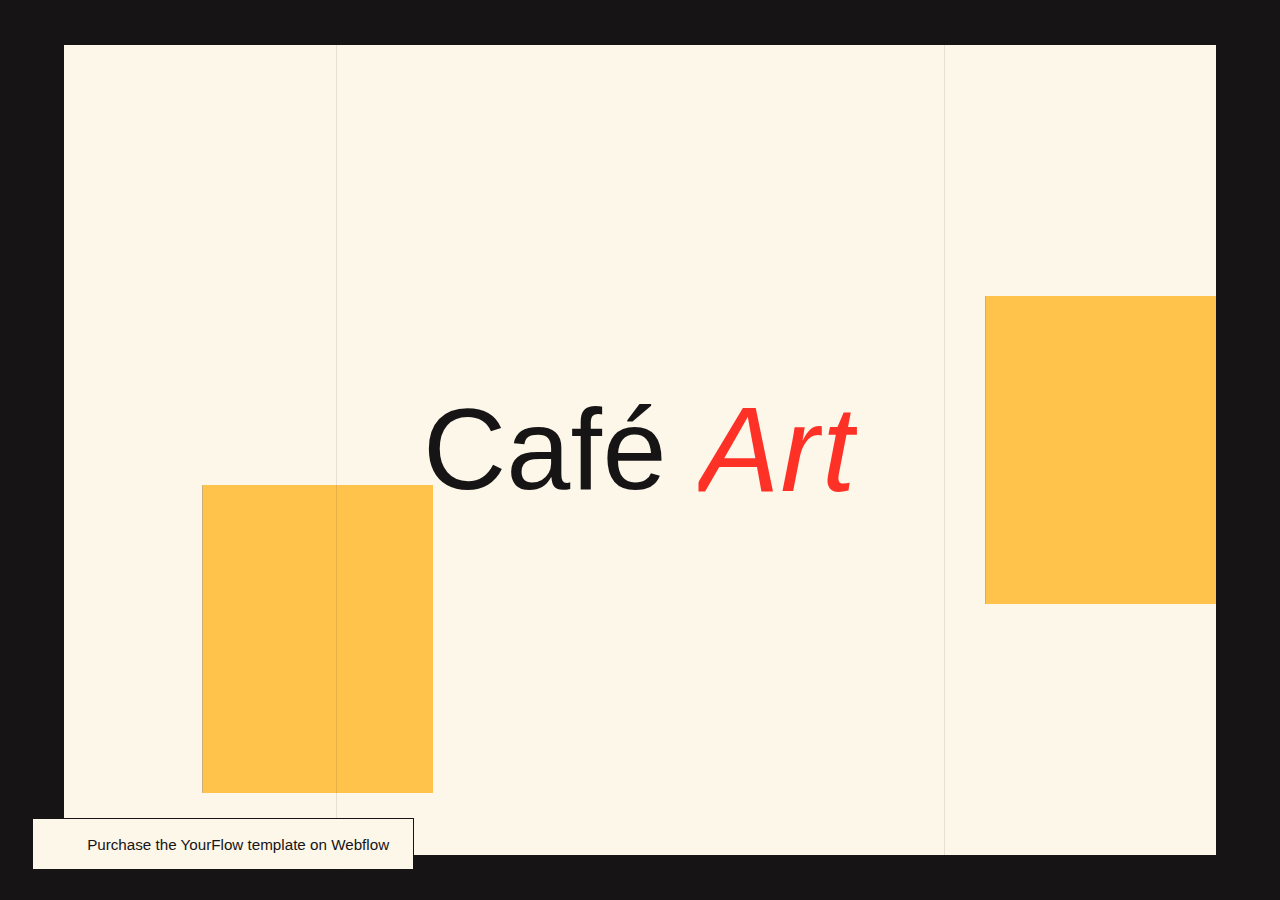
==== index.html @ d7011f5f "updated css" ====
<!DOCTYPE html>
<!-- This site was created in Webflow. https://www.webflow.com -->
<!-- Last Published: Thu Feb 08 2024 07:13:33 GMT+0000 (Coordinated Universal Time) -->
<html data-wf-domain="yourflow.webflow.io" data-wf-page="65b59d2da00c9486dd2bf3d1" data-wf-site="65b59d2da00c9486dd2bf3d2" lang="en">

<head>
    <meta charset="utf-8" />
    <title>YourFlow - Webflow HTML website template</title>
    <meta content="YourFlow - Webflow HTML website template" property="og:title" />
    <meta content="YourFlow - Webflow HTML website template" property="twitter:title" />
    <meta content="width=device-width, initial-scale=1" name="viewport" />
    <meta content="Webflow" name="generator" />
    <link href="assets\yourflow.webflow.38b6a238a.css" rel="stylesheet" type="text/css" />
    <link href="https://fonts.googleapis.com" rel="preconnect" />
    <link href="https://fonts.gstatic.com" rel="preconnect" crossorigin="anonymous" />
    <script src="https://ajax.googleapis.com/ajax/libs/webfont/1.6.26/webfont.js" type="text/javascript"></script>
    <script type="text/javascript">
        WebFont.load({
            google: {
                families: ["Italiana:regular", "Source Sans 3:300,regular", "Source Serif 4:300,300italic"]
            }
        });
    </script>
    <script type="text/javascript">
        ! function(o, c) {
            var n = c.documentElement,
                t = " w-mod-";
            n.className += t + "js", ("ontouchstart" in o || o.DocumentTouch && c instanceof DocumentTouch) && (n.className += t + "touch")
        }(window, document);
    </script>
    <link href="https://assets-global.website-files.com/65b59d2da00c9486dd2bf3d2/65c47f136b04c5124705cf4f_yourflow-favicon.png" rel="shortcut icon" type="image/x-icon" />
    <link href="https://assets-global.website-files.com/65b59d2da00c9486dd2bf3d2/65c47f16e56d80f87aaeb717_yourflow-webclip.png" rel="apple-touch-icon" />
</head>

<body>
    <div class="landing-load-reveal">
        <div class="load-reveal-block">
            <div class="intro-text-left">Café</div>
        </div>
        <div class="load-reveal-block right">
            <div class="intro-text-right"><em>Art</em></div>
        </div>
        <div class="intro-separator"></div>
    </div>
    <div class="load-transition">
        <div class="load-wipe"></div>
    </div>
    <header style="-webkit-transform:translate3d(0, -100%, 0) scale3d(1, 1, 1) rotateX(0) rotateY(0) rotateZ(0) skew(0, 0);-moz-transform:translate3d(0, -100%, 0) scale3d(1, 1, 1) rotateX(0) rotateY(0) rotateZ(0) skew(0, 0);-ms-transform:translate3d(0, -100%, 0) scale3d(1, 1, 1) rotateX(0) rotateY(0) rotateZ(0) skew(0, 0);transform:translate3d(0, -100%, 0) scale3d(1, 1, 1) rotateX(0) rotateY(0) rotateZ(0) skew(0, 0)"
        class="header">
        <div data-animation="default" data-collapse="medium" data-duration="0" data-easing="ease" data-easing2="ease" data-no-scroll="1" role="banner" class="navbar w-nav"><a href="/work-with-us" class="brand w-nav-brand"><img src="Untitled-design.svg" loading="lazy" alt=""/></a>
            <nav role="navigation" class="nav-menu w-nav-menu">
                <div class="menu-contents">
                    <a href="/our-work" class="link-wrap nav w-inline-block">
                        <div>our work</div>
                    </a>
                    <div class="nav-link-divider"></div>
                    <div data-hover="true" data-delay="0" class="dropdown-wrap w-dropdown">
                        <div class="dropdown-toggle nav w-dropdown-toggle">
                            <a href="/work-with-us" class="link-wrap nav w-inline-block">
                                <div>work with us</div><img src="https://assets-global.website-files.com/65b59d2da00c9486dd2bf3d2/65b59ff9a0e2af577b44267e_plus.svg" loading="lazy" alt="" class="link-icon-dropdown" /></a>
                        </div>
                        <nav class="dropdown-list w-dropdown-list"><a href="/our-process" class="dropdown-link w-dropdown-link">our process</a><a href="/packages" class="dropdown-link w-dropdown-link">packages</a></nav>
                    </div>
                    <div class="nav-link-divider"></div>
                    <div data-hover="true" data-delay="0" class="dropdown-wrap w-dropdown">
                        <div class="dropdown-toggle nav w-dropdown-toggle">
                            <a href="/about" class="link-wrap nav w-inline-block">
                                <div>about us</div><img src="https://assets-global.website-files.com/65b59d2da00c9486dd2bf3d2/65b59ff9a0e2af577b44267e_plus.svg" loading="lazy" alt="" class="link-icon-dropdown" /></a>
                        </div>
                        <nav class="dropdown-list w-dropdown-list"><a href="/meet-the-team" class="dropdown-link w-dropdown-link">meet the team</a><a href="/faqs" class="dropdown-link w-dropdown-link">faqs</a></nav>
                    </div>
                    <div class="nav-link-divider desktop-hide"></div>
                    <a href="#" class="link-wrap nav desktop-hide w-inline-block">
                        <div><em class="highlight-text">connect</em> with us</div>
                    </a>
                </div>
            </nav>
            <div class="spacer auto"></div>
            <div data-w-id="fb94e889-ab85-06c4-616c-6dcfeb826909" class="menu-button w-nav-button">
                <div class="w-icon-nav-menu"></div>
            </div>
            <div class="nav-button-wrap">
                <a href="/connect" class="button w-inline-block">
                    <div class="button-inner">
                        <div class="arrow-link-wrap"><img src="https://assets-global.website-files.com/65b59d2da00c9486dd2bf3d2/65b59ff9a0e2af577b44267e_plus.svg" loading="lazy" alt="" class="arrow-link-icon" /></div>
                        <div class="button-overlay"></div>
                        <div class="button-text">Let&#x27;s connect</div>
                    </div>
                </a>
            </div>
        </div>
    </header>
    <div style="-webkit-transform:translate3d(0, 0, 0) scale3d(0.9, 0.9, 1) rotateX(0) rotateY(0) rotateZ(0) skew(0, 0);-moz-transform:translate3d(0, 0, 0) scale3d(0.9, 0.9, 1) rotateX(0) rotateY(0) rotateZ(0) skew(0, 0);-ms-transform:translate3d(0, 0, 0) scale3d(0.9, 0.9, 1) rotateX(0) rotateY(0) rotateZ(0) skew(0, 0);transform:translate3d(0, 0, 0) scale3d(0.9, 0.9, 1) rotateX(0) rotateY(0) rotateZ(0) skew(0, 0)"
        class="content-wrapper">
        <div class="page-container overflow">
            <section data-w-id="d8459489-2092-9752-019c-fe53eee712e1" class="track">
                <div class="camera">
                    <div class="frame">
                        <div class="hero-content">
                            <div class="w-layout-blockcontainer container w-container">
                                <div class="heading-extra-large">
                                    <div class="ls-wrap-landing-hero center">
                                        <div class="ls-word">
                                            <div class="ls-hide">
                                                <div class="letter-slide">C</div>
                                            </div>
                                            <div class="ls-hide">
                                                <div class="letter-slide">a</div>
                                            </div>
                                            <div class="ls-hide">
                                                <div class="letter-slide">f</div>
                                            </div>
                                            <div class="ls-hide">
                                                <div class="letter-slide">é</div>
                                            </div>
                                        </div>
                                        <!-- <div class="ls-word">
                                            <div class="ls-hide">
                                                <div class="letter-slide">i</div>
                                            </div>
                                            <div class="ls-hide">
                                                <div class="letter-slide">s</div>
                                            </div>
                                        </div> -->
                                        <!-- <div class="ls-word">
                                            <div class="ls-hide">
                                                <div class="letter-slide">a</div>
                                            </div>
                                            <div class="ls-hide">
                                                <div class="letter-slide">r</div>
                                            </div>
                                            <div class="ls-hide">
                                                <div class="letter-slide">t</div>
                                            </div>
                                            <div class="ls-hide">
                                                <div class="letter-slide">r</div>
                                            </div>
                                        </div> -->
                                        <div class="ls-word highlight-text">
                                            <div class="ls-hide"> 
                                                <div class="letter-slide"><em>A</em></div>
                                            </div>
                                            <div class="ls-hide">
                                                <div class="letter-slide"><em>r</em></div>
                                            </div>
                                            <div class="ls-hide">
                                                <div class="letter-slide"><em>t</em></div>
                                            </div>
                                            
                                        </div>
                                    </div>
                                </div>
                            </div>
                        </div>
                        <div class="st-spacer"></div>
                        <div class="st-card tertiary">
                            <div class="st-content-small"><img src="https://github.com/yuehandaijohn/cafeart.github.io/blob/320e2e86afe2b46fb449291fd1f14719c51584da/Sterkov.webp" loading="lazy" sizes="90vw" srcset="https://github.com/yuehandaijohn/cafeart.github.io/blob/320e2e86afe2b46fb449291fd1f14719c51584da/Sterkov.webp 500w, https://github.com/yuehandaijohn/cafeart.github.io/blob/320e2e86afe2b46fb449291fd1f14719c51584da/Sterkov.webp 800w, https://github.com/yuehandaijohn/cafeart.github.io/blob/320e2e86afe2b46fb449291fd1f14719c51584da/Sterkov.webp 1000w"
                                    alt="" class="st-bg-image" /></div>
                            <div data-w-id="0fd0bd07-f9a1-ea64-4299-7535c0e7e550" class="mask-reveal"></div>
                        </div>
                        <div class="st-spacer"></div>
                        <div class="st-spacer"></div>
                        <div class="st-spacer"></div>
                        <div class="st-card primary">
                            <div data-w-id="b0adea79-93b8-4304-0d93-84a87039e994" class="mask-reveal"></div>
                            <div class="st-content"></div>
                        </div>
                    </div>
                </div>
            </section>
            <section class="section">
                <div class="w-layout-blockcontainer container-no-slide w-container">
                    <div class="flex align-end justify-center">
                        <div class="heading-extra-large">
                            <div class="ls-wrap">
                                <div class="ls-word">
                                    <div class="ls-hide">
                                        <div class="letter-slide">y</div>
                                    </div>
                                    <div class="ls-hide">
                                        <div class="letter-slide">o</div>
                                    </div>
                                    <div class="ls-hide">
                                        <div class="letter-slide">u</div>
                                    </div>
                                </div>
                                <div class="ls-word">
                                    <div class="ls-hide">
                                        <div class="letter-slide">c</div>
                                    </div>
                                    <div class="ls-hide">
                                        <div class="letter-slide">a</div>
                                    </div>
                                    <div class="ls-hide">
                                        <div class="letter-slide">n</div>
                                    </div>
                                </div>
                            </div>
                        </div>
                        <div class="spacer _24"></div>
                        <div class="text-box _300 left">
                            <div class="link-wrap">
                                <p>Nunc ut sem vitae risus tristique posuere nibh et justo cursus. </p>
                            </div>
                            <div class="spacer _8"></div>
                        </div>
                    </div>
                    <div class="spacer _48"></div>
                    <div class="flex justify-center">
                        <div class="mask-wrap"><img src="https://github.com/yuehandaijohn/cafeart.github.io/blob/320e2e86afe2b46fb449291fd1f14719c51584da/SterkhovKonstantin_ShadesOfBlue_54x61_2015.webp" loading="lazy" sizes="100vw" srcset="https://github.com/yuehandaijohn/cafeart.github.io/blob/320e2e86afe2b46fb449291fd1f14719c51584da/SterkhovKonstantin_ShadesOfBlue_54x61_2015.webp 500w, https://github.com/yuehandaijohn/cafeart.github.io/blob/320e2e86afe2b46fb449291fd1f14719c51584da/SterkhovKonstantin_ShadesOfBlue_54x61_2015.webp 800w, https://github.com/yuehandaijohn/cafeart.github.io/blob/320e2e86afe2b46fb449291fd1f14719c51584da/SterkhovKonstantin_ShadesOfBlue_54x61_2015.webp 1080w, https://github.com/yuehandaijohn/cafeart.github.io/blob/320e2e86afe2b46fb449291fd1f14719c51584da/SterkhovKonstantin_ShadesOfBlue_54x61_2015.webp 1600w, https://github.com/yuehandaijohn/cafeart.github.io/blob/320e2e86afe2b46fb449291fd1f14719c51584da/SterkhovKonstantin_ShadesOfBlue_54x61_2015.webp 2000w, https://github.com/yuehandaijohn/cafeart.github.io/blob/320e2e86afe2b46fb449291fd1f14719c51584da/SterkhovKonstantin_ShadesOfBlue_54x61_2015.webp 2560w"
                                alt="" class="inline-image" />
                            <div class="mask-reveal"></div>
                        </div>
                        <div class="spacer _24"></div>
                        <div class="heading-extra-large">
                            <div class="ls-wrap">
                                <div class="ls-word highlight-text">
                                    <div class="ls-hide">
                                        <div class="letter-slide"><em>s</em></div>
                                    </div>
                                    <div class="ls-hide">
                                        <div class="letter-slide"><em>t</em></div>
                                    </div>
                                    <div class="ls-hide">
                                        <div class="letter-slide"><em>a</em></div>
                                    </div>
                                    <div class="ls-hide">
                                        <div class="letter-slide"><em>n</em></div>
                                    </div>
                                    <div class="ls-hide">
                                        <div class="letter-slide"><em>d</em></div>
                                    </div>
                                </div>
                                <div class="ls-word highlight-text">
                                    <div class="ls-hide">
                                        <div class="letter-slide"><em>o</em></div>
                                    </div>
                                    <div class="ls-hide">
                                        <div class="letter-slide"><em>u</em></div>
                                    </div>
                                    <div class="ls-hide">
                                        <div class="letter-slide"><em>t</em></div>
                                    </div>
                                </div>
                            </div>
                        </div>
                    </div>
                </div>
            </section>
            <section class="section">
                <div class="w-layout-blockcontainer container-no-slide w-container">
                    <div class="slide-up-trigger">
                        <div class="_12-columns align-top">
                            <div class="column _4-column">
                                <a href="/our-process" class="card w-inline-block">
                                    <div class="icon-wrap"><img src="https://assets-global.website-files.com/65b59d2da00c9486dd2bf3d2/65b59d2da00c9486dd2bf403_mountains.svg" loading="lazy" alt="" class="icon" /></div>
                                    <div class="spacer _32"></div>
                                    <h3 class="no-margin">Learn about our process</h3>
                                    <div class="spacer _32"></div>
                                    <div class="card-image-reveal"><img src="https://assets-global.website-files.com/65b59d2da00c9486dd2bf3d2/65bed16162ed5413a3b7e754_paulina-milde-jachowska-v59nek15a4o-unsplash-65bed144388ae.webp" loading="lazy" sizes="(max-width: 479px) 84vw, (max-width: 767px) 86vw, (max-width: 991px) 39vw, (max-width: 1439px) 24vw, 32vw"
                                            srcset="https://assets-global.website-files.com/65b59d2da00c9486dd2bf3d2/65bed16162ed5413a3b7e754_paulina-milde-jachowska-v59nek15a4o-unsplash-65bed144388ae-p-500.webp 500w, https://assets-global.website-files.com/65b59d2da00c9486dd2bf3d2/65bed16162ed5413a3b7e754_paulina-milde-jachowska-v59nek15a4o-unsplash-65bed144388ae.webp 800w"
                                            alt="" /></div>
                                </a>
                            </div>
                            <div class="column _4-column">
                                <a href="/our-work" class="card w-inline-block">
                                    <div class="icon-wrap dark"><img src="https://assets-global.website-files.com/65b59d2da00c9486dd2bf3d2/65b59d2da00c9486dd2bf403_mountains.svg" loading="lazy" alt="" class="icon invert" /></div>
                                    <div class="spacer _16"></div>
                                    <div class="spacer _16"></div>
                                    <h3 class="no-margin">View our best works</h3>
                                    <div class="spacer _32"></div>
                                    <div class="card-image-reveal"><img src="https://assets-global.website-files.com/65b59d2da00c9486dd2bf3d2/65bed161f2e303fd2ce744a4_markus-spiske-t0-jr45kcsi-unsplash-65bed13e27aef.webp" loading="lazy" sizes="(max-width: 479px) 84vw, (max-width: 767px) 86vw, (max-width: 991px) 39vw, (max-width: 1439px) 24vw, 32vw"
                                            srcset="https://assets-global.website-files.com/65b59d2da00c9486dd2bf3d2/65bed161f2e303fd2ce744a4_markus-spiske-t0-jr45kcsi-unsplash-65bed13e27aef-p-500.webp 500w, https://assets-global.website-files.com/65b59d2da00c9486dd2bf3d2/65bed161f2e303fd2ce744a4_markus-spiske-t0-jr45kcsi-unsplash-65bed13e27aef.webp 800w"
                                            alt="" /></div>
                                </a>
                            </div>
                            <div class="column _4-column tab-12">
                                <a href="/meet-the-team" class="card w-inline-block">
                                    <div class="icon-wrap"><img src="https://assets-global.website-files.com/65b59d2da00c9486dd2bf3d2/65b59d2da00c9486dd2bf403_mountains.svg" loading="lazy" alt="" class="icon" /></div>
                                    <div class="spacer _32"></div>
                                    <h3 class="no-margin">Meet our team</h3>
                                    <div class="spacer _32"></div>
                                    <div class="card-image-reveal"><img src="https://assets-global.website-files.com/65b59d2da00c9486dd2bf3d2/65bed16077d3952abaa7e7d7_douglas-bagg-b0xr3qwcmwi-unsplash-65bed11088b1b.webp" loading="lazy" sizes="(max-width: 479px) 84vw, (max-width: 767px) 86vw, (max-width: 991px) 89vw, (max-width: 1439px) 24vw, 32vw"
                                            srcset="https://assets-global.website-files.com/65b59d2da00c9486dd2bf3d2/65bed16077d3952abaa7e7d7_douglas-bagg-b0xr3qwcmwi-unsplash-65bed11088b1b-p-500.webp 500w, https://assets-global.website-files.com/65b59d2da00c9486dd2bf3d2/65bed16077d3952abaa7e7d7_douglas-bagg-b0xr3qwcmwi-unsplash-65bed11088b1b.webp 800w"
                                            alt="" /></div>
                                </a>
                            </div>
                        </div>
                    </div>
                </div>
            </section>
            <section class="section">
                <div class="w-layout-blockcontainer container w-container">
                    <div data-delay="4000" data-animation="slide" class="slider w-slider" data-autoplay="false" data-easing="ease" data-hide-arrows="false" data-disable-swipe="false" data-autoplay-limit="0" data-nav-spacing="3" data-duration="500" data-infinite="true">
                        <div class="w-slider-mask">
                            <div class="w-slide">
                                <div class="_2-grid">
                                    <div class="testimonial-credits"><img src="https://assets-global.website-files.com/65b59d2da00c9486dd2bf3d2/65bee706a7461fca4f89b525_jsb-co-8xvueidzw1q-unsplash-65bee6f3c606d.webp" loading="lazy" alt="" class="user" />
                                        <div class="spacer _16"></div>
                                        <h1>Rebecca Yaris</h1>
                                        <p>Head of Marketing @ <a href="http://beflow.studio" target="_blank">BeFlow Studio</a></p>
                                    </div>
                                    <div class="testimonial-content"><img src="https://assets-global.website-files.com/65b59d2da00c9486dd2bf3d2/65bee54db68dbbea9e8a5a18_quote.svg" loading="lazy" width="38.5" height="39" alt="" class="quote" />
                                        <div id="w-node-_6d1bcd1e-dac1-d2ea-51cb-2abd69838b3c-69838b2a"
                                            class="text-extra-large">Quisque egestas lacus et nibh fermentum, sed convallis lorem iaculis. Proin fringilla lacinia nisl, efficitur feugiat nisi molestie id. Duis tincidunt tempor nunc, at iaculis lacus scelerisque nec. Duis id risus
                                            eget lacus hendrerit pharetra. Integer libero sapien, fringilla et velit ac, tempus scelerisque purus.<br/><br/>Etiam ut egestas ligula, vitae commodo ligula. Vestibulum sed cursus sapien. Vestibulum at auctor
                                            lacus. Donec molestie libero quis laoreet maximus.</div>
                                    </div>
                                </div>
                            </div>
                            <div class="w-slide">
                                <div class="_2-grid">
                                    <div class="testimonial-credits"><img src="https://assets-global.website-files.com/65b59d2da00c9486dd2bf3d2/65bee3e8803e4055400e61c9_jsb-co-3ppiirulkjm-unsplash-65bee3df40eb1.webp" loading="lazy" alt="" class="user" />
                                        <div class="spacer _16"></div>
                                        <h1>Jonathan Keenes</h1>
                                        <p>CEO and Founder @ <a href="http://beflow.studio" target="_blank">BeFlow Studio</a></p>
                                    </div>
                                    <div class="testimonial-content"><img src="https://assets-global.website-files.com/65b59d2da00c9486dd2bf3d2/65bee54db68dbbea9e8a5a18_quote.svg" loading="lazy" width="38.5" height="39" alt="" class="quote" />
                                        <div id="w-node-_6d1bcd1e-dac1-d2ea-51cb-2abd69838b4f-69838b2a"
                                            class="text-extra-large">Sed bibendum ultrices consectetur. Ut ut porta lacus. Curabitur at est maximus, laoreet est eu, scelerisque enim. Curabitur posuere eleifend justo nec eleifend. Integer mauris nibh, vehicula a augue sit amet, posuere
                                            vestibulum sem duis semper dolor.<br/><br/>Nullam efficitur sed leo sagittis fermentum. Quisque magna massa, commodo id odio sit amet, mollis fermentum ligula.</div>
                                    </div>
                                </div>
                            </div>
                            <div class="w-slide">
                                <div class="_2-grid">
                                    <div class="testimonial-credits"><img src="https://assets-global.website-files.com/65b59d2da00c9486dd2bf3d2/65bee70660bcfa83d91a8e9d_jsb-co-fob6eerzehy-unsplash-65bee6edb4a4a.webp" loading="lazy" alt="" class="user" />
                                        <div class="spacer _16"></div>
                                        <h1>Angus Swan</h1>
                                        <p>Lead Developer @ <a href="http://beflow.studio" target="_blank">BeFlow Studio</a></p>
                                    </div>
                                    <div class="testimonial-content"><img src="https://assets-global.website-files.com/65b59d2da00c9486dd2bf3d2/65bee54db68dbbea9e8a5a18_quote.svg" loading="lazy" width="38.5" height="39" alt="" class="quote" />
                                        <div id="w-node-_6d1bcd1e-dac1-d2ea-51cb-2abd69838b62-69838b2a"
                                            class="text-extra-large">Nullam et diam sodales elit faucibus rutrum non vel nibh. Curabitur ipsum mi, maximus efficitur facilisis eget, lacinia nec libero. Praesent et porttitor sapien. Morbi imperdiet nisi at ullamcorper facilisis.<br/><br/>Pellentesque
                                            tincidunt volutpat nunc, nec porttitor sapien. Nulla sollicitudin, nibh non efficitur vehicula, enim ipsum facilisis erat, eu viverra sapien metus ac ligula. Praesent eleifend rhoncus est quis rhoncus.</div>
                                    </div>
                                </div>
                            </div>
                        </div>
                        <div class="arrow top w-slider-arrow-left">
                            <div class="arrow-icon w-icon-slider-left"></div>
                            <div class="arrow-mask"></div>
                        </div>
                        <div data-w-id="6d1bcd1e-dac1-d2ea-51cb-2abd69838b69" class="arrow right top w-slider-arrow-right">
                            <div class="arrow-icon w-icon-slider-right"></div>
                            <div class="arrow-mask"></div>
                        </div>
                        <div class="hidden w-slider-nav w-round w-num"></div>
                    </div>
                </div>
            </section>
            <section class="section no-overflow">
                <div class="w-layout-blockcontainer container w-container">
                    <div class="projects-slider-wrap">
                        <div data-delay="4000" data-animation="slide" class="slider projects w-slider" data-autoplay="false" data-easing="ease" data-hide-arrows="false" data-disable-swipe="false" data-autoplay-limit="0" data-nav-spacing="3" data-duration="500"
                            data-infinite="true">
                            <div class="mask w-slider-mask">
                                <div class="slide w-slide">
                                    <div class="w-dyn-list">
                                        <div role="list" class="collection-slider w-dyn-items">
                                            <div role="listitem" class="collection-item-slide w-dyn-item"><a href="/project/ecotech" class="collection-item w-inline-block"><img alt="" loading="lazy" src="https://assets-global.website-files.com/65b59d2da00c9486dd2bf3fb/65bf494f2510b0314304574e_letizia-agosta-flv47dwcyri-unsplash-65bf47f8cea9a.webp" sizes="(max-width: 479px) 82vw, (max-width: 767px) 83vw, (max-width: 991px) 40vw, (max-width: 1439px) 42vw, 49vw" srcset="https://assets-global.website-files.com/65b59d2da00c9486dd2bf3fb/65bf494f2510b0314304574e_letizia-agosta-flv47dwcyri-unsplash-65bf47f8cea9a-p-500.webp 500w, https://assets-global.website-files.com/65b59d2da00c9486dd2bf3fb/65bf494f2510b0314304574e_letizia-agosta-flv47dwcyri-unsplash-65bf47f8cea9a-p-800.webp 800w, https://assets-global.website-files.com/65b59d2da00c9486dd2bf3fb/65bf494f2510b0314304574e_letizia-agosta-flv47dwcyri-unsplash-65bf47f8cea9a-p-1080.webp 1080w, https://assets-global.website-files.com/65b59d2da00c9486dd2bf3fb/65bf494f2510b0314304574e_letizia-agosta-flv47dwcyri-unsplash-65bf47f8cea9a.webp 1200w"/><div class="spacer _24"></div><h3>EcoTech</h3><div class="card-footer"><div class="card-footer-contents"><p class="no-margin">Rebranding and Website Revamp</p><div class="text-wrap-overlay"></div></div><div class="card-read-more"><div class="letter m"><div><em>m</em></div></div><div class="letter o"><div><em>o</em></div></div><div class="letter r"><div><em>r</em></div></div><div class="letter e"><div><em>e</em></div></div></div></div></a></div>
                                            <div
                                                role="listitem" class="collection-item-slide w-dyn-item"><a href="/project/globo-foods" class="collection-item w-inline-block"><img alt="" loading="lazy" src="https://assets-global.website-files.com/65b59d2da00c9486dd2bf3fb/65bf49726638b0f7ccbf5f61_ivana-cajina-0v5ouhy-poi-unsplash-65bf47edf1aff.webp" sizes="(max-width: 479px) 82vw, (max-width: 767px) 83vw, (max-width: 991px) 40vw, (max-width: 1439px) 42vw, 49vw" srcset="https://assets-global.website-files.com/65b59d2da00c9486dd2bf3fb/65bf49726638b0f7ccbf5f61_ivana-cajina-0v5ouhy-poi-unsplash-65bf47edf1aff-p-500.webp 500w, https://assets-global.website-files.com/65b59d2da00c9486dd2bf3fb/65bf49726638b0f7ccbf5f61_ivana-cajina-0v5ouhy-poi-unsplash-65bf47edf1aff-p-800.webp 800w, https://assets-global.website-files.com/65b59d2da00c9486dd2bf3fb/65bf49726638b0f7ccbf5f61_ivana-cajina-0v5ouhy-poi-unsplash-65bf47edf1aff-p-1080.webp 1080w, https://assets-global.website-files.com/65b59d2da00c9486dd2bf3fb/65bf49726638b0f7ccbf5f61_ivana-cajina-0v5ouhy-poi-unsplash-65bf47edf1aff.webp 1200w"/><div class="spacer _24"></div><h3>Globo Foods</h3><div class="card-footer"><div class="card-footer-contents"><p class="no-margin">Brand Identity Enhancement</p><div class="text-wrap-overlay"></div></div><div class="card-read-more"><div class="letter m"><div><em>m</em></div></div><div class="letter o"><div><em>o</em></div></div><div class="letter r"><div><em>r</em></div></div><div class="letter e"><div><em>e</em></div></div></div></div></a></div>
                                        <div
                                            role="listitem" class="collection-item-slide w-dyn-item"><a href="/project/sustainashop" class="collection-item w-inline-block"><img alt="" loading="lazy" src="https://assets-global.website-files.com/65b59d2da00c9486dd2bf3fb/65bf49bab0e75aaea07139ec_gemma-chua-tran-c6ffy6con8w-unsplash-65bf47e3949bd.webp" sizes="(max-width: 479px) 82vw, (max-width: 767px) 83vw, (max-width: 991px) 40vw, (max-width: 1439px) 42vw, 49vw" srcset="https://assets-global.website-files.com/65b59d2da00c9486dd2bf3fb/65bf49bab0e75aaea07139ec_gemma-chua-tran-c6ffy6con8w-unsplash-65bf47e3949bd-p-500.webp 500w, https://assets-global.website-files.com/65b59d2da00c9486dd2bf3fb/65bf49bab0e75aaea07139ec_gemma-chua-tran-c6ffy6con8w-unsplash-65bf47e3949bd-p-800.webp 800w, https://assets-global.website-files.com/65b59d2da00c9486dd2bf3fb/65bf49bab0e75aaea07139ec_gemma-chua-tran-c6ffy6con8w-unsplash-65bf47e3949bd-p-1080.webp 1080w, https://assets-global.website-files.com/65b59d2da00c9486dd2bf3fb/65bf49bab0e75aaea07139ec_gemma-chua-tran-c6ffy6con8w-unsplash-65bf47e3949bd.webp 1200w"/><div class="spacer _24"></div><h3>SustainaShop</h3><div class="card-footer"><div class="card-footer-contents"><p class="no-margin">E-Commerce Website Redesign</p><div class="text-wrap-overlay"></div></div><div class="card-read-more"><div class="letter m"><div><em>m</em></div></div><div class="letter o"><div><em>o</em></div></div><div class="letter r"><div><em>r</em></div></div><div class="letter e"><div><em>e</em></div></div></div></div></a></div>
                                    <div
                                        role="listitem" class="collection-item-slide w-dyn-item"><a href="/project/zenith-finance" class="collection-item w-inline-block"><img alt="" loading="lazy" src="https://assets-global.website-files.com/65b59d2da00c9486dd2bf3fb/65bf49e5f39a3740b131477e_dang-tran-0ci6khmi7rk-unsplash-65bf47dcd1216.webp" sizes="(max-width: 479px) 82vw, (max-width: 767px) 83vw, (max-width: 991px) 40vw, (max-width: 1439px) 42vw, 49vw" srcset="https://assets-global.website-files.com/65b59d2da00c9486dd2bf3fb/65bf49e5f39a3740b131477e_dang-tran-0ci6khmi7rk-unsplash-65bf47dcd1216-p-500.webp 500w, https://assets-global.website-files.com/65b59d2da00c9486dd2bf3fb/65bf49e5f39a3740b131477e_dang-tran-0ci6khmi7rk-unsplash-65bf47dcd1216-p-800.webp 800w, https://assets-global.website-files.com/65b59d2da00c9486dd2bf3fb/65bf49e5f39a3740b131477e_dang-tran-0ci6khmi7rk-unsplash-65bf47dcd1216-p-1080.webp 1080w, https://assets-global.website-files.com/65b59d2da00c9486dd2bf3fb/65bf49e5f39a3740b131477e_dang-tran-0ci6khmi7rk-unsplash-65bf47dcd1216.webp 1200w"/><div class="spacer _24"></div><h3>Zenith Finance</h3><div class="card-footer"><div class="card-footer-contents"><p class="no-margin">Financial Services Website Launch</p><div class="text-wrap-overlay"></div></div><div class="card-read-more"><div class="letter m"><div><em>m</em></div></div><div class="letter o"><div><em>o</em></div></div><div class="letter r"><div><em>r</em></div></div><div class="letter e"><div><em>e</em></div></div></div></div></a></div>
                                <div
                                    role="listitem" class="collection-item-slide w-dyn-item"><a href="/project/artistry-magazine" class="collection-item w-inline-block"><img alt="" loading="lazy" src="https://assets-global.website-files.com/65b59d2da00c9486dd2bf3fb/65bf49c2fe9bb8010570239d_gryffyn-m-fsmuoi7iezg-unsplash-65bf47e76f0db.webp" sizes="(max-width: 479px) 82vw, (max-width: 767px) 83vw, (max-width: 991px) 40vw, (max-width: 1439px) 42vw, 49vw" srcset="https://assets-global.website-files.com/65b59d2da00c9486dd2bf3fb/65bf49c2fe9bb8010570239d_gryffyn-m-fsmuoi7iezg-unsplash-65bf47e76f0db-p-500.webp 500w, https://assets-global.website-files.com/65b59d2da00c9486dd2bf3fb/65bf49c2fe9bb8010570239d_gryffyn-m-fsmuoi7iezg-unsplash-65bf47e76f0db-p-800.webp 800w, https://assets-global.website-files.com/65b59d2da00c9486dd2bf3fb/65bf49c2fe9bb8010570239d_gryffyn-m-fsmuoi7iezg-unsplash-65bf47e76f0db-p-1080.webp 1080w, https://assets-global.website-files.com/65b59d2da00c9486dd2bf3fb/65bf49c2fe9bb8010570239d_gryffyn-m-fsmuoi7iezg-unsplash-65bf47e76f0db.webp 1200w"/><div class="spacer _24"></div><h3>Artistry Magazine</h3><div class="card-footer"><div class="card-footer-contents"><p class="no-margin">Online Art Magazine Redesign</p><div class="text-wrap-overlay"></div></div><div class="card-read-more"><div class="letter m"><div><em>m</em></div></div><div class="letter o"><div><em>o</em></div></div><div class="letter r"><div><em>r</em></div></div><div class="letter e"><div><em>e</em></div></div></div></div></a></div>
                        </div>
                    </div>
                </div>
                <div class="phantom-slide w-slide"></div>
                <div class="phantom-slide w-slide"></div>
                <div class="phantom-slide w-slide"></div>
                <div class="slide w-slide">
                    <div class="w-dyn-list">
                        <div role="list" class="collection-slider last w-dyn-items">
                            <div role="listitem" class="collection-item-slide w-dyn-item">
                                <div class="collection-item"><img alt="" loading="lazy" src="https://assets-global.website-files.com/65b59d2da00c9486dd2bf3fb/65bf494f2510b0314304574e_letizia-agosta-flv47dwcyri-unsplash-65bf47f8cea9a.webp" sizes="(max-width: 479px) 82vw, (max-width: 767px) 83vw, (max-width: 991px) 40vw, (max-width: 1439px) 42vw, 49vw"
                                        srcset="https://assets-global.website-files.com/65b59d2da00c9486dd2bf3fb/65bf494f2510b0314304574e_letizia-agosta-flv47dwcyri-unsplash-65bf47f8cea9a-p-500.webp 500w, https://assets-global.website-files.com/65b59d2da00c9486dd2bf3fb/65bf494f2510b0314304574e_letizia-agosta-flv47dwcyri-unsplash-65bf47f8cea9a-p-800.webp 800w, https://assets-global.website-files.com/65b59d2da00c9486dd2bf3fb/65bf494f2510b0314304574e_letizia-agosta-flv47dwcyri-unsplash-65bf47f8cea9a-p-1080.webp 1080w, https://assets-global.website-files.com/65b59d2da00c9486dd2bf3fb/65bf494f2510b0314304574e_letizia-agosta-flv47dwcyri-unsplash-65bf47f8cea9a.webp 1200w"
                                    />
                                    <div class="spacer _24"></div>
                                    <h3>EcoTech</h3>
                                    <div class="card-footer">
                                        <div class="card-footer-contents">
                                            <p class="no-margin">Rebranding and Website Revamp</p>
                                            <div class="text-wrap-overlay"></div>
                                        </div>
                                        <div class="card-read-more">
                                            <div class="letter m">
                                                <div><em>m</em></div>
                                            </div>
                                            <div class="letter o">
                                                <div><em>o</em></div>
                                            </div>
                                            <div class="letter r">
                                                <div><em>r</em></div>
                                            </div>
                                            <div class="letter e">
                                                <div><em>e</em></div>
                                            </div>
                                        </div>
                                    </div>
                                </div>
                            </div>
                            <div role="listitem" class="collection-item-slide w-dyn-item">
                                <div class="collection-item"><img alt="" loading="lazy" src="https://assets-global.website-files.com/65b59d2da00c9486dd2bf3fb/65bf49726638b0f7ccbf5f61_ivana-cajina-0v5ouhy-poi-unsplash-65bf47edf1aff.webp" sizes="(max-width: 479px) 82vw, (max-width: 767px) 83vw, (max-width: 991px) 40vw, (max-width: 1439px) 42vw, 49vw"
                                        srcset="https://assets-global.website-files.com/65b59d2da00c9486dd2bf3fb/65bf49726638b0f7ccbf5f61_ivana-cajina-0v5ouhy-poi-unsplash-65bf47edf1aff-p-500.webp 500w, https://assets-global.website-files.com/65b59d2da00c9486dd2bf3fb/65bf49726638b0f7ccbf5f61_ivana-cajina-0v5ouhy-poi-unsplash-65bf47edf1aff-p-800.webp 800w, https://assets-global.website-files.com/65b59d2da00c9486dd2bf3fb/65bf49726638b0f7ccbf5f61_ivana-cajina-0v5ouhy-poi-unsplash-65bf47edf1aff-p-1080.webp 1080w, https://assets-global.website-files.com/65b59d2da00c9486dd2bf3fb/65bf49726638b0f7ccbf5f61_ivana-cajina-0v5ouhy-poi-unsplash-65bf47edf1aff.webp 1200w"
                                    />
                                    <div class="spacer _24"></div>
                                    <h3>Globo Foods</h3>
                                    <div class="card-footer">
                                        <div class="card-footer-contents">
                                            <p class="no-margin">Brand Identity Enhancement</p>
                                            <div class="text-wrap-overlay"></div>
                                        </div>
                                        <div class="card-read-more">
                                            <div class="letter m">
                                                <div><em>m</em></div>
                                            </div>
                                            <div class="letter o">
                                                <div><em>o</em></div>
                                            </div>
                                            <div class="letter r">
                                                <div><em>r</em></div>
                                            </div>
                                            <div class="letter e">
                                                <div><em>e</em></div>
                                            </div>
                                        </div>
                                    </div>
                                </div>
                            </div>
                            <div role="listitem" class="collection-item-slide w-dyn-item">
                                <div class="collection-item"><img alt="" loading="lazy" src="https://assets-global.website-files.com/65b59d2da00c9486dd2bf3fb/65bf49bab0e75aaea07139ec_gemma-chua-tran-c6ffy6con8w-unsplash-65bf47e3949bd.webp" sizes="(max-width: 479px) 82vw, (max-width: 767px) 83vw, (max-width: 991px) 40vw, (max-width: 1439px) 42vw, 49vw"
                                        srcset="https://assets-global.website-files.com/65b59d2da00c9486dd2bf3fb/65bf49bab0e75aaea07139ec_gemma-chua-tran-c6ffy6con8w-unsplash-65bf47e3949bd-p-500.webp 500w, https://assets-global.website-files.com/65b59d2da00c9486dd2bf3fb/65bf49bab0e75aaea07139ec_gemma-chua-tran-c6ffy6con8w-unsplash-65bf47e3949bd-p-800.webp 800w, https://assets-global.website-files.com/65b59d2da00c9486dd2bf3fb/65bf49bab0e75aaea07139ec_gemma-chua-tran-c6ffy6con8w-unsplash-65bf47e3949bd-p-1080.webp 1080w, https://assets-global.website-files.com/65b59d2da00c9486dd2bf3fb/65bf49bab0e75aaea07139ec_gemma-chua-tran-c6ffy6con8w-unsplash-65bf47e3949bd.webp 1200w"
                                    />
                                    <div class="spacer _24"></div>
                                    <h3>SustainaShop</h3>
                                    <div class="card-footer">
                                        <div class="card-footer-contents">
                                            <p class="no-margin">E-Commerce Website Redesign</p>
                                            <div class="text-wrap-overlay"></div>
                                        </div>
                                        <div class="card-read-more">
                                            <div class="letter m">
                                                <div><em>m</em></div>
                                            </div>
                                            <div class="letter o">
                                                <div><em>o</em></div>
                                            </div>
                                            <div class="letter r">
                                                <div><em>r</em></div>
                                            </div>
                                            <div class="letter e">
                                                <div><em>e</em></div>
                                            </div>
                                        </div>
                                    </div>
                                </div>
                            </div>
                            <div role="listitem" class="collection-item-slide w-dyn-item">
                                <div class="collection-item"><img alt="" loading="lazy" src="https://assets-global.website-files.com/65b59d2da00c9486dd2bf3fb/65bf49e5f39a3740b131477e_dang-tran-0ci6khmi7rk-unsplash-65bf47dcd1216.webp" sizes="(max-width: 479px) 82vw, (max-width: 767px) 83vw, (max-width: 991px) 40vw, (max-width: 1439px) 42vw, 49vw"
                                        srcset="https://assets-global.website-files.com/65b59d2da00c9486dd2bf3fb/65bf49e5f39a3740b131477e_dang-tran-0ci6khmi7rk-unsplash-65bf47dcd1216-p-500.webp 500w, https://assets-global.website-files.com/65b59d2da00c9486dd2bf3fb/65bf49e5f39a3740b131477e_dang-tran-0ci6khmi7rk-unsplash-65bf47dcd1216-p-800.webp 800w, https://assets-global.website-files.com/65b59d2da00c9486dd2bf3fb/65bf49e5f39a3740b131477e_dang-tran-0ci6khmi7rk-unsplash-65bf47dcd1216-p-1080.webp 1080w, https://assets-global.website-files.com/65b59d2da00c9486dd2bf3fb/65bf49e5f39a3740b131477e_dang-tran-0ci6khmi7rk-unsplash-65bf47dcd1216.webp 1200w"
                                    />
                                    <div class="spacer _24"></div>
                                    <h3>Zenith Finance</h3>
                                    <div class="card-footer">
                                        <div class="card-footer-contents">
                                            <p class="no-margin">Financial Services Website Launch</p>
                                            <div class="text-wrap-overlay"></div>
                                        </div>
                                        <div class="card-read-more">
                                            <div class="letter m">
                                                <div><em>m</em></div>
                                            </div>
                                            <div class="letter o">
                                                <div><em>o</em></div>
                                            </div>
                                            <div class="letter r">
                                                <div><em>r</em></div>
                                            </div>
                                            <div class="letter e">
                                                <div><em>e</em></div>
                                            </div>
                                        </div>
                                    </div>
                                </div>
                            </div>
                        </div>
                    </div>
                </div>
        </div>
        <div class="arrow outside w-slider-arrow-left">
            <div class="arrow-icon w-icon-slider-left"></div>
            <div class="arrow-mask"></div>
        </div>
        <div class="arrow right outside w-slider-arrow-right">
            <div class="arrow-icon w-icon-slider-right"></div>
            <div class="arrow-mask"></div>
        </div>
        <div class="hidden w-slider-nav w-round w-num"></div>
    </div>
    </div>
    </div>
    </section>
    <section class="section">
        <div class="w-layout-blockcontainer container w-container">
            <div class="slide-up-trigger">
                <div id="w-node-_824f257c-1c33-9fa9-7257-149f8e7a393f-dd2bf3d1" class="_12-columns align-top">
                    <div id="w-node-abf30cb7-bb6b-fb40-7c9e-9b20f2d639a5-dd2bf3d1" class="column _4-column tab-hide">
                        <div id="w-node-_0a243249-f350-c7ac-d926-5ce62533f68f-dd2bf3d1">
                            <div class="mask-wrap"><img src="https://assets-global.website-files.com/65b59d2da00c9486dd2bf3d2/65bed16113e9311ae825013b_tu-bong-unvwb664zww-unsplash-65bed149e5032.webp" loading="lazy" sizes="(max-width: 991px) 100vw, (max-width: 1439px) 29vw, 33vw"
                                    srcset="https://assets-global.website-files.com/65b59d2da00c9486dd2bf3d2/65bed16113e9311ae825013b_tu-bong-unvwb664zww-unsplash-65bed149e5032-p-500.webp 500w, https://assets-global.website-files.com/65b59d2da00c9486dd2bf3d2/65bed16113e9311ae825013b_tu-bong-unvwb664zww-unsplash-65bed149e5032.webp 800w"
                                    alt="" />
                                <div class="mask-reveal"></div>
                            </div>
                            <div class="spacer tab-show"></div>
                        </div>
                    </div>
                    <div class="column _4-column">
                        <div class="spacer _128 tab-hide"></div>
                        <div>
                            <h2>Your website can stand out, with float studio</h2>
                            <p>From the layout and color scheme to the content and functionality, we pay attention to every detail to ensure that your website is both visually stunning and user-friendly.<br/><br/>Whether you&#x27;re looking to launch a new
                                website, redesign an existing one, we are here to help. Contact us today to see how we can help you get online and succeed in the digital world.</p>
                            <div class="spacer _16"></div>
                            <a href="/connect" class="button solid w-inline-block">
                                <div class="button-inner">
                                    <div class="arrow-link-wrap cream"><img src="https://assets-global.website-files.com/65b59d2da00c9486dd2bf3d2/65b59ff9a0e2af577b44267e_plus.svg" loading="lazy" alt="" class="arrow-link-icon" /></div>
                                    <div class="button-overlay cream"></div>
                                    <div class="button-text">Ready to get started?</div>
                                </div>
                            </a>
                        </div>
                    </div>
                    <div class="column _4-column">
                        <div class="spacer _96 tab-hide"></div>
                        <div id="w-node-_5c5f97ed-9b4b-0380-6ba3-d836c7188df6-dd2bf3d1" class="mask-wrap"><img src="https://assets-global.website-files.com/65b59d2da00c9486dd2bf3d2/65bed160148e4c2b5449fa0a_jake-johnson-dhdk4g-rvti-unsplash-65bed13311f39.webp" loading="lazy" sizes="(max-width: 767px) 91vw, (max-width: 991px) 43vw, (max-width: 1439px) 29vw, 33vw"
                                srcset="https://assets-global.website-files.com/65b59d2da00c9486dd2bf3d2/65bed160148e4c2b5449fa0a_jake-johnson-dhdk4g-rvti-unsplash-65bed13311f39-p-500.webp 500w, https://assets-global.website-files.com/65b59d2da00c9486dd2bf3d2/65bed160148e4c2b5449fa0a_jake-johnson-dhdk4g-rvti-unsplash-65bed13311f39.webp 800w"
                                alt="" />
                            <div class="mask-reveal"></div>
                        </div>
                    </div>
                </div>
            </div>
        </div>
    </section>
    <section class="section">
        <div class="w-layout-blockcontainer container relative w-container">
            <div class="accordion feature-images">
                <div data-image="design" class="accordion-item">
                    <div class="accordion-head">
                        <h2 data-w-id="eea4ae8a-6ea9-c8f3-395d-5e3ab2ac31d5" class="accordion-heading">Thoughtful Design</h2>
                        <div data-w-id="66537d60-4d55-ccec-3ff8-459b9120c73d" class="accordion-title-strike"></div>
                    </div>
                    <div data-w-id="eea4ae8a-6ea9-c8f3-395d-5e3ab2ac31d7" class="accordion-content">
                        <div class="spacer _12"></div>
                        <p class="no-margin">Our design approach ensures that every aspect of your website is carefully crafted to achieve your business goals.</p><img class="feature-image" src="https://assets-global.website-files.com/65b59d2da00c9486dd2bf3d2/65b87f3c4ea2d21f283e1092_anil-kumar-sxigdcqpbd8-unsplash-2-65b87f2a38b9d.webp"
                            alt="" sizes="(max-width: 991px) 407.5px, (max-width: 1439px) 47vw, 50vw" data-w-id="974b5800-b4c0-0f4d-cc17-bdbcab8d5f10" data-image="design" loading="lazy" srcset="https://assets-global.website-files.com/65b59d2da00c9486dd2bf3d2/65b87f3c4ea2d21f283e1092_anil-kumar-sxigdcqpbd8-unsplash-2-65b87f2a38b9d-p-500.webp 500w, https://assets-global.website-files.com/65b59d2da00c9486dd2bf3d2/65b87f3c4ea2d21f283e1092_anil-kumar-sxigdcqpbd8-unsplash-2-65b87f2a38b9d-p-800.webp 800w, https://assets-global.website-files.com/65b59d2da00c9486dd2bf3d2/65b87f3c4ea2d21f283e1092_anil-kumar-sxigdcqpbd8-unsplash-2-65b87f2a38b9d.webp 1000w"
                        /></div>
                </div>
                <div data-image="design" class="accordion-item">
                    <div class="accordion-head">
                        <h2 class="accordion-heading">Easy Customization</h2>
                        <div class="accordion-title-strike"></div>
                    </div>
                    <div class="accordion-content">
                        <div class="spacer _12"></div>
                        <p class="no-margin">With a user-friendly CMS, you can easily modify your site to keep up with your business&#x27;s evolving needs.</p><img class="feature-image" src="https://assets-global.website-files.com/65b59d2da00c9486dd2bf3d2/65b87f3c3d109b6791a4dd95_paul-campbell-xc0ooajprwa-unsplash-2-65b87f0cdd8e0.webp"
                            alt="" sizes="(max-width: 991px) 407.5px, (max-width: 1439px) 47vw, 50vw" data-image="design" loading="lazy" srcset="https://assets-global.website-files.com/65b59d2da00c9486dd2bf3d2/65b87f3c3d109b6791a4dd95_paul-campbell-xc0ooajprwa-unsplash-2-65b87f0cdd8e0-p-500.webp 500w, https://assets-global.website-files.com/65b59d2da00c9486dd2bf3d2/65b87f3c3d109b6791a4dd95_paul-campbell-xc0ooajprwa-unsplash-2-65b87f0cdd8e0-p-800.webp 800w, https://assets-global.website-files.com/65b59d2da00c9486dd2bf3d2/65b87f3c3d109b6791a4dd95_paul-campbell-xc0ooajprwa-unsplash-2-65b87f0cdd8e0.webp 1000w"
                        /></div>
                </div>
                <div data-image="design" class="accordion-item">
                    <div class="accordion-head">
                        <h2 class="accordion-heading">Timelines that work for you</h2>
                        <div class="accordion-title-strike"></div>
                    </div>
                    <div class="accordion-content">
                        <div class="spacer _12"></div>
                        <p class="no-margin">We work with you to create timelines that fit your schedule and budget.</p><img class="feature-image" src="https://assets-global.website-files.com/65b59d2da00c9486dd2bf3d2/65bca259a87074545689ab21_hans-isaacson-zp5s5cuo1nc-unsplash-2-65bca20dcc350.webp"
                            alt="" sizes="(max-width: 991px) 407.5px, (max-width: 1439px) 47vw, 50vw" data-image="custom" loading="lazy" srcset="https://assets-global.website-files.com/65b59d2da00c9486dd2bf3d2/65bca259a87074545689ab21_hans-isaacson-zp5s5cuo1nc-unsplash-2-65bca20dcc350-p-500.webp 500w, https://assets-global.website-files.com/65b59d2da00c9486dd2bf3d2/65bca259a87074545689ab21_hans-isaacson-zp5s5cuo1nc-unsplash-2-65bca20dcc350-p-800.webp 800w, https://assets-global.website-files.com/65b59d2da00c9486dd2bf3d2/65bca259a87074545689ab21_hans-isaacson-zp5s5cuo1nc-unsplash-2-65bca20dcc350.webp 1000w"
                        /></div>
                </div>
                <div data-image="design" class="accordion-item">
                    <div class="accordion-head">
                        <h2 class="accordion-heading">Web Security</h2>
                        <div class="accordion-title-strike"></div>
                    </div>
                    <div class="accordion-content">
                        <div class="spacer _12"></div>
                        <p class="no-margin">You can rest easy knowing that your website is safe and secure.</p><img class="feature-image" src="https://assets-global.website-files.com/65b59d2da00c9486dd2bf3d2/65bca259c197e35d9302d02f_eberhard-grossgasteiger-nqybkm8wg-i-unsplash-2-65bca24f03874.webp"
                            alt="" sizes="(max-width: 991px) 407.5px, (max-width: 1439px) 47vw, 50vw" data-image="security" loading="lazy" srcset="https://assets-global.website-files.com/65b59d2da00c9486dd2bf3d2/65bca259c197e35d9302d02f_eberhard-grossgasteiger-nqybkm8wg-i-unsplash-2-65bca24f03874-p-500.webp 500w, https://assets-global.website-files.com/65b59d2da00c9486dd2bf3d2/65bca259c197e35d9302d02f_eberhard-grossgasteiger-nqybkm8wg-i-unsplash-2-65bca24f03874-p-800.webp 800w, https://assets-global.website-files.com/65b59d2da00c9486dd2bf3d2/65bca259c197e35d9302d02f_eberhard-grossgasteiger-nqybkm8wg-i-unsplash-2-65bca24f03874.webp 1000w"
                        /></div>
                </div>
            </div>
        </div>
    </section>
    <section class="section">
        <div class="w-layout-blockcontainer container-no-slide w-container">
            <div class="flex align-end justify-center">
                <div class="heading-extra-large">
                    <div class="ls-wrap">
                        <div class="ls-word">
                            <div class="ls-hide">
                                <div class="letter-slide">l</div>
                            </div>
                            <div class="ls-hide">
                                <div class="letter-slide">e</div>
                            </div>
                            <div class="ls-hide">
                                <div class="letter-slide">t</div>
                            </div>
                            <div class="ls-hide">
                                <div class="letter-slide">&#x27;</div>
                            </div>
                            <div class="ls-hide">
                                <div class="letter-slide">s</div>
                            </div>
                        </div>
                        <div class="ls-word">
                            <div class="ls-hide">
                                <div class="letter-slide">c</div>
                            </div>
                            <div class="ls-hide">
                                <div class="letter-slide">h</div>
                            </div>
                            <div class="ls-hide">
                                <div class="letter-slide">a</div>
                            </div>
                            <div class="ls-hide">
                                <div class="letter-slide">n</div>
                            </div>
                            <div class="ls-hide">
                                <div class="letter-slide">g</div>
                            </div>
                            <div class="ls-hide">
                                <div class="letter-slide">e</div>
                            </div>
                        </div>
                    </div>
                </div>
                <div class="spacer _24 tab-hide"></div>
                <div class="text-box _300 left tab-hide">
                    <p>Nunc ut sem vitae risus tristique posuere nibh et justo cursus. </p>
                    <div class="spacer _8"></div>
                </div>
            </div>
            <div class="spacer _48 mob-16"></div>
            <div class="flex align-end justify-center">
                <div class="spacer _128 tab-hide"></div>
                <div class="mask-wrap tab-hide"><img src="https://assets-global.website-files.com/65b59d2da00c9486dd2bf3d2/65bed161b583c9b7e881f963_markus-spiske-bxzl3swdqcw-unsplash-65bed13b1424d.webp" loading="lazy" sizes="100vw" srcset="https://assets-global.website-files.com/65b59d2da00c9486dd2bf3d2/65bed161b583c9b7e881f963_markus-spiske-bxzl3swdqcw-unsplash-65bed13b1424d-p-500.webp 500w, https://assets-global.website-files.com/65b59d2da00c9486dd2bf3d2/65bed161b583c9b7e881f963_markus-spiske-bxzl3swdqcw-unsplash-65bed13b1424d.webp 800w"
                        alt="" class="inline-image" />
                    <div class="mask-reveal"></div>
                </div>
                <div class="spacer _24"></div>
                <div class="heading-extra-large">
                    <div class="ls-wrap">
                        <div class="ls-word">
                            <div class="ls-hide">
                                <div class="letter-slide">t</div>
                            </div>
                            <div class="ls-hide">
                                <div class="letter-slide">h</div>
                            </div>
                            <div class="ls-hide">
                                <div class="letter-slide">e</div>
                            </div>
                        </div>
                        <div class="ls-word">
                            <div class="ls-hide">
                                <div class="letter-slide">w</div>
                            </div>
                            <div class="ls-hide">
                                <div class="letter-slide">a</div>
                            </div>
                            <div class="ls-hide">
                                <div class="letter-slide">y</div>
                            </div>
                        </div>
                    </div>
                </div>
            </div>
            <div class="spacer _48 mob-16"></div>
            <div class="flex justify-center">
                <div class="heading-extra-large">
                    <div class="ls-wrap">
                        <div class="ls-word highlight-text">
                            <div class="ls-hide">
                                <div class="letter-slide"><em>y</em></div>
                            </div>
                            <div class="ls-hide">
                                <div class="letter-slide"><em>o</em></div>
                            </div>
                            <div class="ls-hide">
                                <div class="letter-slide"><em>u</em></div>
                            </div>
                        </div>
                        <div class="ls-word highlight-text">
                            <div class="ls-hide">
                                <div class="letter-slide"><em>w</em></div>
                            </div>
                            <div class="ls-hide">
                                <div class="letter-slide"><em>o</em></div>
                            </div>
                            <div class="ls-hide">
                                <div class="letter-slide"><em>r</em></div>
                            </div>
                            <div class="ls-hide">
                                <div class="letter-slide"><em>k</em></div>
                            </div>
                        </div>
                    </div>
                </div>
                <div class="spacer _24"></div>
                <div class="align-bottom">
                    <a href="/connect" class="button solid w-inline-block">
                        <div class="button-inner">
                            <div class="arrow-link-wrap cream"><img src="https://assets-global.website-files.com/65b59d2da00c9486dd2bf3d2/65b59ff9a0e2af577b44267e_plus.svg" loading="lazy" alt="" class="arrow-link-icon" /></div>
                            <div class="button-overlay cream"></div>
                            <div class="button-text">Let&#x27;s connect</div>
                        </div>
                    </a>
                    <div class="spacer _32 tab-hide"></div>
                </div>
            </div>
        </div>
        <div class="spacer _148"></div>
    </section>
    <section class="section footer">
        <div class="w-layout-blockcontainer container w-container">
            <div class="_12-columns align-left align-top">
                <div class="column _8-column">
                    <div class="_12-columns align-left align-top">
                        <div class="column">
                            <ul role="list" class="unmarked-list">
                                <li>
                                    <a href="/our-work" class="link-wrap light w-inline-block">
                                        <div class="text-extra-large">our work</div>
                                    </a>
                                </li>
                                <li>
                                    <a href="/our-work" class="link-wrap light w-inline-block">
                                        <div class="text-extra-large">work with us</div>
                                    </a>
                                </li>
                                <li>
                                    <a href="#" class="link-wrap light w-inline-block">
                                        <div class="text-extra-large">our process</div>
                                    </a>
                                </li>
                                <li>
                                    <a href="#" class="link-wrap light w-inline-block">
                                        <div class="text-extra-large">packages</div>
                                    </a>
                                </li>
                            </ul>
                        </div>
                        <div class="column">
                            <ul role="list" class="unmarked-list">
                                <li>
                                    <a href="#" class="link-wrap light w-inline-block">
                                        <div>packages</div>
                                    </a>
                                </li>
                                <li>
                                    <a href="/about" class="link-wrap light w-inline-block">
                                        <div>about us</div>
                                    </a>
                                </li>
                                <li>
                                    <a href="#" class="link-wrap light w-inline-block">
                                        <div>meet the team</div>
                                    </a>
                                </li>
                                <li>
                                    <a href="/faqs" class="link-wrap light w-inline-block">
                                        <div>faqs</div>
                                    </a>
                                </li>
                                <li>
                                    <a href="/blog" class="link-wrap light w-inline-block">
                                        <div>blog</div>
                                    </a>
                                </li>
                                <li>
                                    <a href="/legal/privacy-policy" class="link-wrap light w-inline-block">
                                        <div>privacy policy</div>
                                    </a>
                                </li>
                            </ul>
                        </div>
                    </div>
                    <div class="spacer _48"></div>
                    <div class="divider dark no-margin"></div>
                </div>
                <div class="column _4-column"><a href="/" aria-current="page" class="footer-logo-frame w-inline-block w--current"><img src="https://github.com/yuehandaijohn/cafeart.github.io/blob/main/Untitled-design.svg" loading="lazy" alt="" class="logo"/></a>
                    <div
                        class="spacer _32"></div>
                <div class="text-box _400 left">
                    <ul role="list" class="unmarked-list">
                        <li>
                            <a href="#" class="link-wrap light w-inline-block">
                                <div>facebook</div>
                            </a>
                        </li>
                        <li>
                            <a href="#" class="link-wrap light w-inline-block">
                                <div>instagram</div>
                            </a>
                        </li>
                        <li>
                            <a href="#" class="link-wrap light w-inline-block">
                                <div>linkedin</div>
                            </a>
                        </li>
                    </ul>
                </div>
            </div>
            <div class="column _8-column">
                <div class="_12-columns align-left">
                    <div class="column">
                        <div>Made in <a href="https://webflow.com/" target="_blank">Webflow</a></div>
                    </div>
                    <div class="column">
                        <div>© 2023 All rights reserved</div>
                    </div>
                    <div class="column">
                        <a href="/admin/licenses" class="link-wrap light w-inline-block">
                            <div>licenses</div>
                        </a>
                    </div>
                    <div class="column">
                        <a href="/connect" class="button w-inline-block">
                            <div class="button-inner">
                                <div class="arrow-link-wrap"><img src="https://assets-global.website-files.com/65b59d2da00c9486dd2bf3d2/65b59ff9a0e2af577b44267e_plus.svg" loading="lazy" alt="" class="arrow-link-icon" /></div>
                                <div class="button-overlay"></div>
                                <div class="button-text">Let&#x27;s connect</div>
                            </div>
                        </a>
                    </div>
                </div>
            </div>
        </div>
        </div>
    </section>
    </div>
    </div>
    <div class="bg-lines-wrap">
        <div class="w-layout-blockcontainer container w-container">
            <div class="bg-lines">
                <div class="bg-line"></div>
                <div class="bg-line"></div>
            </div>
        </div>
    </div>
    <a href="https://webflow.com/templates/designers/beflow" target="_blank" class="notice w-inline-block">
        <div class="notice-content"><img src="https://assets-global.website-files.com/65b59d2da00c9486dd2bf3d2/65b59d2da00c9486dd2bf406_arrow-right-dark.svg" loading="lazy" height="" alt="" class="icon s" />
            <div class="button-text">Purchase the YourFlow template on Webflow</div>
        </div>
    </a>
    <script src="https://d3e54v103j8qbb.cloudfront.net/js/jquery-3.5.1.min.dc5e7f18c8.js?site=65b59d2da00c9486dd2bf3d2" type="text/javascript" integrity="sha256-9/aliU8dGd2tb6OSsuzixeV4y/faTqgFtohetphbbj0=" crossorigin="anonymous"></script>
    <script src="https://assets-global.website-files.com/65b59d2da00c9486dd2bf3d2/js/webflow.e76098ee0.js" type="text/javascript"></script>
</body>

</html>
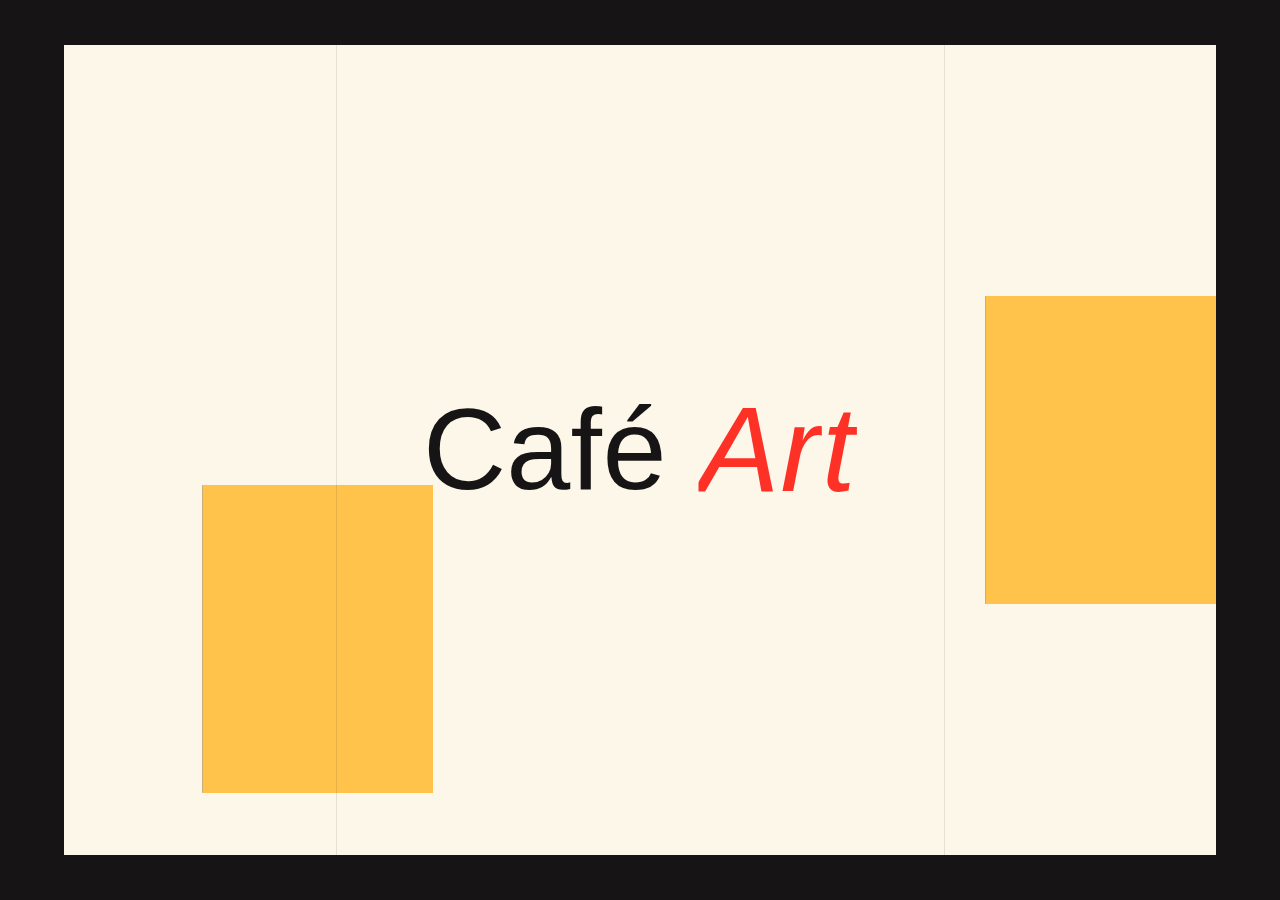
==== commit ff45ca2e: "update" ====
--- a/index.html
+++ b/index.html
@@ -28,8 +28,8 @@
             n.className += t + "js", ("ontouchstart" in o || o.DocumentTouch && c instanceof DocumentTouch) && (n.className += t + "touch")
         }(window, document);
     </script>
-    <link href="https://assets-global.website-files.com/65b59d2da00c9486dd2bf3d2/65c47f136b04c5124705cf4f_yourflow-favicon.png" rel="shortcut icon" type="image/x-icon" />
-    <link href="https://assets-global.website-files.com/65b59d2da00c9486dd2bf3d2/65c47f16e56d80f87aaeb717_yourflow-webclip.png" rel="apple-touch-icon" />
+    <link href="logo.png" rel="shortcut icon" type="image/x-icon" />
+    <link href="logo.png" rel="apple-touch-icon" />
 </head>
 
 <body>
@@ -47,17 +47,30 @@
     </div>
     <header style="-webkit-transform:translate3d(0, -100%, 0) scale3d(1, 1, 1) rotateX(0) rotateY(0) rotateZ(0) skew(0, 0);-moz-transform:translate3d(0, -100%, 0) scale3d(1, 1, 1) rotateX(0) rotateY(0) rotateZ(0) skew(0, 0);-ms-transform:translate3d(0, -100%, 0) scale3d(1, 1, 1) rotateX(0) rotateY(0) rotateZ(0) skew(0, 0);transform:translate3d(0, -100%, 0) scale3d(1, 1, 1) rotateX(0) rotateY(0) rotateZ(0) skew(0, 0)"
         class="header">
-        <div data-animation="default" data-collapse="medium" data-duration="0" data-easing="ease" data-easing2="ease" data-no-scroll="1" role="banner" class="navbar w-nav"><a href="/work-with-us" class="brand w-nav-brand"><img src="Untitled-design.svg" loading="lazy" alt=""/></a>
+        <div data-animation="default" data-collapse="medium" data-duration="0" data-easing="ease" data-easing2="ease" data-no-scroll="1" role="banner" class="navbar w-nav"><a href="" class="brand w-nav-brand"><img src="Untitled-design.svg" loading="lazy" alt=""/></a>
             <nav role="navigation" class="nav-menu w-nav-menu">
                 <div class="menu-contents">
-                    <a href="/our-work" class="link-wrap nav w-inline-block">
-                        <div>our work</div>
+                    <a href="" class="link-wrap nav w-inline-block">
+                        <div>Kahvi</div>
                     </a>
                     <div class="nav-link-divider"></div>
+                    <a href="" class="link-wrap nav w-inline-block">
+                        <div>Tee</div>
+                    </a>
+                    <div class="nav-link-divider"></div>
+                    <a href="" class="link-wrap nav w-inline-block">
+                        <div>Näyttely</div>
+                    </a>
+
+                    <div class="nav-link-divider"></div>
+                    <a href="" class="link-wrap nav w-inline-block">
+                        <div>Kokoustilat</div>
+                    </a>
+                    <!-- <div class="nav-link-divider"></div>
                     <div data-hover="true" data-delay="0" class="dropdown-wrap w-dropdown">
                         <div class="dropdown-toggle nav w-dropdown-toggle">
                             <a href="/work-with-us" class="link-wrap nav w-inline-block">
-                                <div>work with us</div><img src="https://assets-global.website-files.com/65b59d2da00c9486dd2bf3d2/65b59ff9a0e2af577b44267e_plus.svg" loading="lazy" alt="" class="link-icon-dropdown" /></a>
+                                <div>Tee</div><img src="https://assets-global.website-files.com/65b59d2da00c9486dd2bf3d2/65b59ff9a0e2af577b44267e_plus.svg" loading="lazy" alt="" class="link-icon-dropdown" /></a>
                         </div>
                         <nav class="dropdown-list w-dropdown-list"><a href="/our-process" class="dropdown-link w-dropdown-link">our process</a><a href="/packages" class="dropdown-link w-dropdown-link">packages</a></nav>
                     </div>
@@ -65,13 +78,13 @@
                     <div data-hover="true" data-delay="0" class="dropdown-wrap w-dropdown">
                         <div class="dropdown-toggle nav w-dropdown-toggle">
                             <a href="/about" class="link-wrap nav w-inline-block">
-                                <div>about us</div><img src="https://assets-global.website-files.com/65b59d2da00c9486dd2bf3d2/65b59ff9a0e2af577b44267e_plus.svg" loading="lazy" alt="" class="link-icon-dropdown" /></a>
+                                <div>Näyttely</div><img src="https://assets-global.website-files.com/65b59d2da00c9486dd2bf3d2/65b59ff9a0e2af577b44267e_plus.svg" loading="lazy" alt="" class="link-icon-dropdown" /></a>
                         </div>
                         <nav class="dropdown-list w-dropdown-list"><a href="/meet-the-team" class="dropdown-link w-dropdown-link">meet the team</a><a href="/faqs" class="dropdown-link w-dropdown-link">faqs</a></nav>
-                    </div>
+                    </div> -->
                     <div class="nav-link-divider desktop-hide"></div>
-                    <a href="#" class="link-wrap nav desktop-hide w-inline-block">
-                        <div><em class="highlight-text">connect</em> with us</div>
+                    <a href="" class="link-wrap nav desktop-hide w-inline-block">
+                        <div><em class="highlight-text">Cafe</em> Art</div>
                     </a>
                 </div>
             </nav>
@@ -80,7 +93,7 @@
                 <div class="w-icon-nav-menu"></div>
             </div>
             <div class="nav-button-wrap">
-                <a href="/connect" class="button w-inline-block">
+                <a href="" class="button w-inline-block">
                     <div class="button-inner">
                         <div class="arrow-link-wrap"><img src="https://assets-global.website-files.com/65b59d2da00c9486dd2bf3d2/65b59ff9a0e2af577b44267e_plus.svg" loading="lazy" alt="" class="arrow-link-icon" /></div>
                         <div class="button-overlay"></div>
@@ -175,16 +188,37 @@
                             <div class="ls-wrap">
                                 <div class="ls-word">
                                     <div class="ls-hide">
-                                        <div class="letter-slide">y</div>
+                                        <div class="letter-slide">T</div>
+                                    </div>
+                                    <div class="ls-hide">
+                                        <div class="letter-slide">e</div>
+                                    </div>
+                                    <div class="ls-hide">
+                                        <div class="letter-slide">r</div>
+                                    </div>
+                                    <div class="ls-hide">
+                                        <div class="letter-slide">v</div>
+                                    </div>
+                                    <div class="ls-hide">
+                                        <div class="letter-slide">e</div>
+                                    </div>
+                                    <div class="ls-hide">
+                                        <div class="letter-slide">t</div>
+                                    </div>
+                                    <div class="ls-hide">
+                                        <div class="letter-slide">u</div>
+                                    </div>
+                                    <div class="ls-hide">
+                                        <div class="letter-slide">l</div>
                                     </div>
                                     <div class="ls-hide">
                                         <div class="letter-slide">o</div>
                                     </div>
                                     <div class="ls-hide">
-                                        <div class="letter-slide">u</div>
-                                    </div>
-                                </div>
-                                <div class="ls-word">
+                                        <div class="letter-slide">a</div>
+                                    </div>
+                                </div>
+                                <!-- <div class="ls-word">
                                     <div class="ls-hide">
                                         <div class="letter-slide">c</div>
                                     </div>
@@ -194,52 +228,50 @@
                                     <div class="ls-hide">
                                         <div class="letter-slide">n</div>
                                     </div>
-                                </div>
+                                </div> -->
                             </div>
                         </div>
                         <div class="spacer _24"></div>
                         <div class="text-box _300 left">
                             <div class="link-wrap">
-                                <p>Nunc ut sem vitae risus tristique posuere nibh et justo cursus. </p>
+                                <p>Taidekahvila Aurajoen rannalla on kahvinystävän keidas keskellä kaupunkia. Itsetehdyt kakut, puustit ja suolaiset piiraat sekä Turun Kahvipaahtimon vastapaahdettu kahvi takaavat ainutlaatuisen nautinnon. Meillä kahvi on niin hyvää, että Vuoden Barista -titteli on osunut Café Artiin jo seitsemän kertaa. Terassimme sijaitsee yhdessä kaupungin kauneimmassa kohdassa, jota usein kuvataan palaksi Pariisia.</p>
                             </div>
                             <div class="spacer _8"></div>
                         </div>
                     </div>
                     <div class="spacer _48"></div>
                     <div class="flex justify-center">
-                        <div class="mask-wrap"><img src="https://github.com/yuehandaijohn/cafeart.github.io/blob/320e2e86afe2b46fb449291fd1f14719c51584da/SterkhovKonstantin_ShadesOfBlue_54x61_2015.webp" loading="lazy" sizes="100vw" srcset="https://github.com/yuehandaijohn/cafeart.github.io/blob/320e2e86afe2b46fb449291fd1f14719c51584da/SterkhovKonstantin_ShadesOfBlue_54x61_2015.webp 500w, https://github.com/yuehandaijohn/cafeart.github.io/blob/320e2e86afe2b46fb449291fd1f14719c51584da/SterkhovKonstantin_ShadesOfBlue_54x61_2015.webp 800w, https://github.com/yuehandaijohn/cafeart.github.io/blob/320e2e86afe2b46fb449291fd1f14719c51584da/SterkhovKonstantin_ShadesOfBlue_54x61_2015.webp 1080w, https://github.com/yuehandaijohn/cafeart.github.io/blob/320e2e86afe2b46fb449291fd1f14719c51584da/SterkhovKonstantin_ShadesOfBlue_54x61_2015.webp 1600w, https://github.com/yuehandaijohn/cafeart.github.io/blob/320e2e86afe2b46fb449291fd1f14719c51584da/SterkhovKonstantin_ShadesOfBlue_54x61_2015.webp 2000w, https://github.com/yuehandaijohn/cafeart.github.io/blob/320e2e86afe2b46fb449291fd1f14719c51584da/SterkhovKonstantin_ShadesOfBlue_54x61_2015.webp 2560w"
+                        <div class="mask-wrap"><img src="305302025_559448612645723_2647178996986028210_n.jpg" loading="lazy" sizes="100vw" srcset="305302025_559448612645723_2647178996986028210_n.jpg 500w, 305302025_559448612645723_2647178996986028210_n.jpg 800w, 305302025_559448612645723_2647178996986028210_n.jpg 1080w, 305302025_559448612645723_2647178996986028210_n.jpg 1600w, 305302025_559448612645723_2647178996986028210_n.jpg 2000w, 305302025_559448612645723_2647178996986028210_n.jpg 2560w"
                                 alt="" class="inline-image" />
                             <div class="mask-reveal"></div>
                         </div>
                         <div class="spacer _24"></div>
                         <div class="heading-extra-large">
                             <div class="ls-wrap">
+                                
                                 <div class="ls-word highlight-text">
                                     <div class="ls-hide">
+                                        <div class="letter-slide"><em>J</em></div>
+                                    </div>
+                                    <div class="ls-hide">
+                                        <div class="letter-slide"><em>a</em></div>
+                                    </div>
+                                </div>
+                                <div class="ls-word highlight-text">
+                                    <div class="ls-hide">
+                                        <div class="letter-slide"><em>l</em></div>
+                                    </div>
+                                    <div class="ls-hide">
+                                        <div class="letter-slide"><em>i</em></div>
+                                    </div>
+                                    <div class="ls-hide">
                                         <div class="letter-slide"><em>s</em></div>
                                     </div>
                                     <div class="ls-hide">
-                                        <div class="letter-slide"><em>t</em></div>
-                                    </div>
-                                    <div class="ls-hide">
-                                        <div class="letter-slide"><em>a</em></div>
-                                    </div>
-                                    <div class="ls-hide">
-                                        <div class="letter-slide"><em>n</em></div>
-                                    </div>
-                                    <div class="ls-hide">
-                                        <div class="letter-slide"><em>d</em></div>
-                                    </div>
-                                </div>
-                                <div class="ls-word highlight-text">
-                                    <div class="ls-hide">
-                                        <div class="letter-slide"><em>o</em></div>
-                                    </div>
-                                    <div class="ls-hide">
-                                        <div class="letter-slide"><em>u</em></div>
-                                    </div>
-                                    <div class="ls-hide">
-                                        <div class="letter-slide"><em>t</em></div>
+                                        <div class="letter-slide"><em>ä</em></div>
+                                    </div>
+                                    <div class="ls-hide">
+                                        <div class="letter-slide"><em>ä</em></div>
                                     </div>
                                 </div>
                             </div>
@@ -247,7 +279,7 @@
                     </div>
                 </div>
             </section>
-            <section class="section">
+            <!-- <section class="section">
                 <div class="w-layout-blockcontainer container-no-slide w-container">
                     <div class="slide-up-trigger">
                         <div class="_12-columns align-top">
@@ -255,7 +287,7 @@
                                 <a href="/our-process" class="card w-inline-block">
                                     <div class="icon-wrap"><img src="https://assets-global.website-files.com/65b59d2da00c9486dd2bf3d2/65b59d2da00c9486dd2bf403_mountains.svg" loading="lazy" alt="" class="icon" /></div>
                                     <div class="spacer _32"></div>
-                                    <h3 class="no-margin">Learn about our process</h3>
+                                    <h3 class="no-margin">Kahvi</h3>
                                     <div class="spacer _32"></div>
                                     <div class="card-image-reveal"><img src="https://assets-global.website-files.com/65b59d2da00c9486dd2bf3d2/65bed16162ed5413a3b7e754_paulina-milde-jachowska-v59nek15a4o-unsplash-65bed144388ae.webp" loading="lazy" sizes="(max-width: 479px) 84vw, (max-width: 767px) 86vw, (max-width: 991px) 39vw, (max-width: 1439px) 24vw, 32vw"
                                             srcset="https://assets-global.website-files.com/65b59d2da00c9486dd2bf3d2/65bed16162ed5413a3b7e754_paulina-milde-jachowska-v59nek15a4o-unsplash-65bed144388ae-p-500.webp 500w, https://assets-global.website-files.com/65b59d2da00c9486dd2bf3d2/65bed16162ed5413a3b7e754_paulina-milde-jachowska-v59nek15a4o-unsplash-65bed144388ae.webp 800w"
@@ -267,7 +299,7 @@
                                     <div class="icon-wrap dark"><img src="https://assets-global.website-files.com/65b59d2da00c9486dd2bf3d2/65b59d2da00c9486dd2bf403_mountains.svg" loading="lazy" alt="" class="icon invert" /></div>
                                     <div class="spacer _16"></div>
                                     <div class="spacer _16"></div>
-                                    <h3 class="no-margin">View our best works</h3>
+                                    <h3 class="no-margin">Tee</h3>
                                     <div class="spacer _32"></div>
                                     <div class="card-image-reveal"><img src="https://assets-global.website-files.com/65b59d2da00c9486dd2bf3d2/65bed161f2e303fd2ce744a4_markus-spiske-t0-jr45kcsi-unsplash-65bed13e27aef.webp" loading="lazy" sizes="(max-width: 479px) 84vw, (max-width: 767px) 86vw, (max-width: 991px) 39vw, (max-width: 1439px) 24vw, 32vw"
                                             srcset="https://assets-global.website-files.com/65b59d2da00c9486dd2bf3d2/65bed161f2e303fd2ce744a4_markus-spiske-t0-jr45kcsi-unsplash-65bed13e27aef-p-500.webp 500w, https://assets-global.website-files.com/65b59d2da00c9486dd2bf3d2/65bed161f2e303fd2ce744a4_markus-spiske-t0-jr45kcsi-unsplash-65bed13e27aef.webp 800w"
@@ -278,18 +310,29 @@
                                 <a href="/meet-the-team" class="card w-inline-block">
                                     <div class="icon-wrap"><img src="https://assets-global.website-files.com/65b59d2da00c9486dd2bf3d2/65b59d2da00c9486dd2bf403_mountains.svg" loading="lazy" alt="" class="icon" /></div>
                                     <div class="spacer _32"></div>
-                                    <h3 class="no-margin">Meet our team</h3>
+                                    <h3 class="no-margin">Näyttely</h3>
                                     <div class="spacer _32"></div>
                                     <div class="card-image-reveal"><img src="https://assets-global.website-files.com/65b59d2da00c9486dd2bf3d2/65bed16077d3952abaa7e7d7_douglas-bagg-b0xr3qwcmwi-unsplash-65bed11088b1b.webp" loading="lazy" sizes="(max-width: 479px) 84vw, (max-width: 767px) 86vw, (max-width: 991px) 89vw, (max-width: 1439px) 24vw, 32vw"
                                             srcset="https://assets-global.website-files.com/65b59d2da00c9486dd2bf3d2/65bed16077d3952abaa7e7d7_douglas-bagg-b0xr3qwcmwi-unsplash-65bed11088b1b-p-500.webp 500w, https://assets-global.website-files.com/65b59d2da00c9486dd2bf3d2/65bed16077d3952abaa7e7d7_douglas-bagg-b0xr3qwcmwi-unsplash-65bed11088b1b.webp 800w"
                                             alt="" /></div>
                                 </a>
                             </div>
-                        </div>
-                    </div>
-                </div>
-            </section>
-            <section class="section">
+                            <div class="column _4-column tab-12">
+                                <a href="/meet-the-team" class="card w-inline-block">
+                                    <div class="icon-wrap"><img src="https://assets-global.website-files.com/65b59d2da00c9486dd2bf3d2/65b59d2da00c9486dd2bf403_mountains.svg" loading="lazy" alt="" class="icon" /></div>
+                                    <div class="spacer _32"></div>
+                                    <h3 class="no-margin">Kokoustilat</h3>
+                                    <div class="spacer _32"></div>
+                                    <div class="card-image-reveal"><img src="https://assets-global.website-files.com/65b59d2da00c9486dd2bf3d2/65bed16077d3952abaa7e7d7_douglas-bagg-b0xr3qwcmwi-unsplash-65bed11088b1b.webp" loading="lazy" sizes="(max-width: 479px) 84vw, (max-width: 767px) 86vw, (max-width: 991px) 89vw, (max-width: 1439px) 24vw, 32vw"
+                                            srcset="https://assets-global.website-files.com/65b59d2da00c9486dd2bf3d2/65bed16077d3952abaa7e7d7_douglas-bagg-b0xr3qwcmwi-unsplash-65bed11088b1b-p-500.webp 500w, https://assets-global.website-files.com/65b59d2da00c9486dd2bf3d2/65bed16077d3952abaa7e7d7_douglas-bagg-b0xr3qwcmwi-unsplash-65bed11088b1b.webp 800w"
+                                            alt="" /></div>
+                                </a>
+                            </div>
+                        </div>
+                    </div>
+                </div>
+            </section> -->
+            <!-- <section class="section">
                 <div class="w-layout-blockcontainer container w-container">
                     <div data-delay="4000" data-animation="slide" class="slider w-slider" data-autoplay="false" data-easing="ease" data-hide-arrows="false" data-disable-swipe="false" data-autoplay-limit="0" data-nav-spacing="3" data-duration="500" data-infinite="true">
                         <div class="w-slider-mask">
@@ -348,7 +391,7 @@
                         <div class="hidden w-slider-nav w-round w-num"></div>
                     </div>
                 </div>
-            </section>
+            </section> -->
             <section class="section no-overflow">
                 <div class="w-layout-blockcontainer container w-container">
                     <div class="projects-slider-wrap">
@@ -358,15 +401,11 @@
                                 <div class="slide w-slide">
                                     <div class="w-dyn-list">
                                         <div role="list" class="collection-slider w-dyn-items">
-                                            <div role="listitem" class="collection-item-slide w-dyn-item"><a href="/project/ecotech" class="collection-item w-inline-block"><img alt="" loading="lazy" src="https://assets-global.website-files.com/65b59d2da00c9486dd2bf3fb/65bf494f2510b0314304574e_letizia-agosta-flv47dwcyri-unsplash-65bf47f8cea9a.webp" sizes="(max-width: 479px) 82vw, (max-width: 767px) 83vw, (max-width: 991px) 40vw, (max-width: 1439px) 42vw, 49vw" srcset="https://assets-global.website-files.com/65b59d2da00c9486dd2bf3fb/65bf494f2510b0314304574e_letizia-agosta-flv47dwcyri-unsplash-65bf47f8cea9a-p-500.webp 500w, https://assets-global.website-files.com/65b59d2da00c9486dd2bf3fb/65bf494f2510b0314304574e_letizia-agosta-flv47dwcyri-unsplash-65bf47f8cea9a-p-800.webp 800w, https://assets-global.website-files.com/65b59d2da00c9486dd2bf3fb/65bf494f2510b0314304574e_letizia-agosta-flv47dwcyri-unsplash-65bf47f8cea9a-p-1080.webp 1080w, https://assets-global.website-files.com/65b59d2da00c9486dd2bf3fb/65bf494f2510b0314304574e_letizia-agosta-flv47dwcyri-unsplash-65bf47f8cea9a.webp 1200w"/><div class="spacer _24"></div><h3>EcoTech</h3><div class="card-footer"><div class="card-footer-contents"><p class="no-margin">Rebranding and Website Revamp</p><div class="text-wrap-overlay"></div></div><div class="card-read-more"><div class="letter m"><div><em>m</em></div></div><div class="letter o"><div><em>o</em></div></div><div class="letter r"><div><em>r</em></div></div><div class="letter e"><div><em>e</em></div></div></div></div></a></div>
-                                            <div
-                                                role="listitem" class="collection-item-slide w-dyn-item"><a href="/project/globo-foods" class="collection-item w-inline-block"><img alt="" loading="lazy" src="https://assets-global.website-files.com/65b59d2da00c9486dd2bf3fb/65bf49726638b0f7ccbf5f61_ivana-cajina-0v5ouhy-poi-unsplash-65bf47edf1aff.webp" sizes="(max-width: 479px) 82vw, (max-width: 767px) 83vw, (max-width: 991px) 40vw, (max-width: 1439px) 42vw, 49vw" srcset="https://assets-global.website-files.com/65b59d2da00c9486dd2bf3fb/65bf49726638b0f7ccbf5f61_ivana-cajina-0v5ouhy-poi-unsplash-65bf47edf1aff-p-500.webp 500w, https://assets-global.website-files.com/65b59d2da00c9486dd2bf3fb/65bf49726638b0f7ccbf5f61_ivana-cajina-0v5ouhy-poi-unsplash-65bf47edf1aff-p-800.webp 800w, https://assets-global.website-files.com/65b59d2da00c9486dd2bf3fb/65bf49726638b0f7ccbf5f61_ivana-cajina-0v5ouhy-poi-unsplash-65bf47edf1aff-p-1080.webp 1080w, https://assets-global.website-files.com/65b59d2da00c9486dd2bf3fb/65bf49726638b0f7ccbf5f61_ivana-cajina-0v5ouhy-poi-unsplash-65bf47edf1aff.webp 1200w"/><div class="spacer _24"></div><h3>Globo Foods</h3><div class="card-footer"><div class="card-footer-contents"><p class="no-margin">Brand Identity Enhancement</p><div class="text-wrap-overlay"></div></div><div class="card-read-more"><div class="letter m"><div><em>m</em></div></div><div class="letter o"><div><em>o</em></div></div><div class="letter r"><div><em>r</em></div></div><div class="letter e"><div><em>e</em></div></div></div></div></a></div>
-                                        <div
-                                            role="listitem" class="collection-item-slide w-dyn-item"><a href="/project/sustainashop" class="collection-item w-inline-block"><img alt="" loading="lazy" src="https://assets-global.website-files.com/65b59d2da00c9486dd2bf3fb/65bf49bab0e75aaea07139ec_gemma-chua-tran-c6ffy6con8w-unsplash-65bf47e3949bd.webp" sizes="(max-width: 479px) 82vw, (max-width: 767px) 83vw, (max-width: 991px) 40vw, (max-width: 1439px) 42vw, 49vw" srcset="https://assets-global.website-files.com/65b59d2da00c9486dd2bf3fb/65bf49bab0e75aaea07139ec_gemma-chua-tran-c6ffy6con8w-unsplash-65bf47e3949bd-p-500.webp 500w, https://assets-global.website-files.com/65b59d2da00c9486dd2bf3fb/65bf49bab0e75aaea07139ec_gemma-chua-tran-c6ffy6con8w-unsplash-65bf47e3949bd-p-800.webp 800w, https://assets-global.website-files.com/65b59d2da00c9486dd2bf3fb/65bf49bab0e75aaea07139ec_gemma-chua-tran-c6ffy6con8w-unsplash-65bf47e3949bd-p-1080.webp 1080w, https://assets-global.website-files.com/65b59d2da00c9486dd2bf3fb/65bf49bab0e75aaea07139ec_gemma-chua-tran-c6ffy6con8w-unsplash-65bf47e3949bd.webp 1200w"/><div class="spacer _24"></div><h3>SustainaShop</h3><div class="card-footer"><div class="card-footer-contents"><p class="no-margin">E-Commerce Website Redesign</p><div class="text-wrap-overlay"></div></div><div class="card-read-more"><div class="letter m"><div><em>m</em></div></div><div class="letter o"><div><em>o</em></div></div><div class="letter r"><div><em>r</em></div></div><div class="letter e"><div><em>e</em></div></div></div></div></a></div>
-                                    <div
-                                        role="listitem" class="collection-item-slide w-dyn-item"><a href="/project/zenith-finance" class="collection-item w-inline-block"><img alt="" loading="lazy" src="https://assets-global.website-files.com/65b59d2da00c9486dd2bf3fb/65bf49e5f39a3740b131477e_dang-tran-0ci6khmi7rk-unsplash-65bf47dcd1216.webp" sizes="(max-width: 479px) 82vw, (max-width: 767px) 83vw, (max-width: 991px) 40vw, (max-width: 1439px) 42vw, 49vw" srcset="https://assets-global.website-files.com/65b59d2da00c9486dd2bf3fb/65bf49e5f39a3740b131477e_dang-tran-0ci6khmi7rk-unsplash-65bf47dcd1216-p-500.webp 500w, https://assets-global.website-files.com/65b59d2da00c9486dd2bf3fb/65bf49e5f39a3740b131477e_dang-tran-0ci6khmi7rk-unsplash-65bf47dcd1216-p-800.webp 800w, https://assets-global.website-files.com/65b59d2da00c9486dd2bf3fb/65bf49e5f39a3740b131477e_dang-tran-0ci6khmi7rk-unsplash-65bf47dcd1216-p-1080.webp 1080w, https://assets-global.website-files.com/65b59d2da00c9486dd2bf3fb/65bf49e5f39a3740b131477e_dang-tran-0ci6khmi7rk-unsplash-65bf47dcd1216.webp 1200w"/><div class="spacer _24"></div><h3>Zenith Finance</h3><div class="card-footer"><div class="card-footer-contents"><p class="no-margin">Financial Services Website Launch</p><div class="text-wrap-overlay"></div></div><div class="card-read-more"><div class="letter m"><div><em>m</em></div></div><div class="letter o"><div><em>o</em></div></div><div class="letter r"><div><em>r</em></div></div><div class="letter e"><div><em>e</em></div></div></div></div></a></div>
-                                <div
-                                    role="listitem" class="collection-item-slide w-dyn-item"><a href="/project/artistry-magazine" class="collection-item w-inline-block"><img alt="" loading="lazy" src="https://assets-global.website-files.com/65b59d2da00c9486dd2bf3fb/65bf49c2fe9bb8010570239d_gryffyn-m-fsmuoi7iezg-unsplash-65bf47e76f0db.webp" sizes="(max-width: 479px) 82vw, (max-width: 767px) 83vw, (max-width: 991px) 40vw, (max-width: 1439px) 42vw, 49vw" srcset="https://assets-global.website-files.com/65b59d2da00c9486dd2bf3fb/65bf49c2fe9bb8010570239d_gryffyn-m-fsmuoi7iezg-unsplash-65bf47e76f0db-p-500.webp 500w, https://assets-global.website-files.com/65b59d2da00c9486dd2bf3fb/65bf49c2fe9bb8010570239d_gryffyn-m-fsmuoi7iezg-unsplash-65bf47e76f0db-p-800.webp 800w, https://assets-global.website-files.com/65b59d2da00c9486dd2bf3fb/65bf49c2fe9bb8010570239d_gryffyn-m-fsmuoi7iezg-unsplash-65bf47e76f0db-p-1080.webp 1080w, https://assets-global.website-files.com/65b59d2da00c9486dd2bf3fb/65bf49c2fe9bb8010570239d_gryffyn-m-fsmuoi7iezg-unsplash-65bf47e76f0db.webp 1200w"/><div class="spacer _24"></div><h3>Artistry Magazine</h3><div class="card-footer"><div class="card-footer-contents"><p class="no-margin">Online Art Magazine Redesign</p><div class="text-wrap-overlay"></div></div><div class="card-read-more"><div class="letter m"><div><em>m</em></div></div><div class="letter o"><div><em>o</em></div></div><div class="letter r"><div><em>r</em></div></div><div class="letter e"><div><em>e</em></div></div></div></div></a></div>
+                                            <div role="listitem" class="collection-item-slide w-dyn-item"><a href="" class="collection-item w-inline-block"><img alt="" loading="lazy" src="426273858_877808804143034_5316257690466646890_n.jpg" sizes="(max-width: 479px) 82vw, (max-width: 767px) 83vw, (max-width: 991px) 40vw, (max-width: 1439px) 42vw, 49vw" srcset="426273858_877808804143034_5316257690466646890_n.jpg 500w, 426273858_877808804143034_5316257690466646890_n.jpg 800w, 426273858_877808804143034_5316257690466646890_n.jpg 1080w, 426273858_877808804143034_5316257690466646890_n.jpg 1200w"/><div class="spacer _24"></div><h3>Kahvi</h3><div class="card-footer"><div class="card-footer-contents"><p class="no-margin">Pienpaahtimon kahvit</p><div class="text-wrap-overlay"></div></div><div class="card-read-more"><div class="letter m"><div><em>m</em></div></div><div class="letter o"><div><em>o</em></div></div><div class="letter r"><div><em>r</em></div></div><div class="letter e"><div><em>e</em></div></div></div></div></a></div>
+                                            <div role="listitem" class="collection-item-slide w-dyn-item"><a href="" class="collection-item w-inline-block"><img alt="" loading="lazy" src="426273858_877808804143034_5316257690466646890_n.jpg" sizes="(max-width: 479px) 82vw, (max-width: 767px) 83vw, (max-width: 991px) 40vw, (max-width: 1439px) 42vw, 49vw" srcset="426273858_877808804143034_5316257690466646890_n.jpg 500w, 426273858_877808804143034_5316257690466646890_n.jpg 800w, 426273858_877808804143034_5316257690466646890_n.jpg 1080w, 426273858_877808804143034_5316257690466646890_n.jpg 1200w"/><div class="spacer _24"></div><h3>Tee</h3><div class="card-footer"><div class="card-footer-contents"><p class="no-margin">Teepolku</p><div class="text-wrap-overlay"></div></div><div class="card-read-more"><div class="letter m"><div><em>m</em></div></div><div class="letter o"><div><em>o</em></div></div><div class="letter r"><div><em>r</em></div></div><div class="letter e"><div><em>e</em></div></div></div></div></a></div>
+                                            <div role="listitem" class="collection-item-slide w-dyn-item"><a href="" class="collection-item w-inline-block"><img alt="" loading="lazy" src="426273858_877808804143034_5316257690466646890_n.jpg" sizes="(max-width: 479px) 82vw, (max-width: 767px) 83vw, (max-width: 991px) 40vw, (max-width: 1439px) 42vw, 49vw" srcset="426273858_877808804143034_5316257690466646890_n.jpg 500w, 426273858_877808804143034_5316257690466646890_n.jpg 800w, 426273858_877808804143034_5316257690466646890_n.jpg 1080w, 426273858_877808804143034_5316257690466646890_n.jpg 1200w"/><div class="spacer _24"></div><h3>Näyttely</h3><div class="card-footer"><div class="card-footer-contents"><p class="no-margin">Näyttely meille?</p><div class="text-wrap-overlay"></div></div><div class="card-read-more"><div class="letter m"><div><em>m</em></div></div><div class="letter o"><div><em>o</em></div></div><div class="letter r"><div><em>r</em></div></div><div class="letter e"><div><em>e</em></div></div></div></div></a></div>
+                                            <div role="listitem" class="collection-item-slide w-dyn-item"><a href="" class="collection-item w-inline-block"><img alt="" loading="lazy" src="426273858_877808804143034_5316257690466646890_n.jpg" sizes="(max-width: 479px) 82vw, (max-width: 767px) 83vw, (max-width: 991px) 40vw, (max-width: 1439px) 42vw, 49vw" srcset="426273858_877808804143034_5316257690466646890_n.jpg 500w, 426273858_877808804143034_5316257690466646890_n.jpg 800w, 426273858_877808804143034_5316257690466646890_n.jpg 1080w, 426273858_877808804143034_5316257690466646890_n.jpg 1200w"/><div class="spacer _24"></div><h3>Kokoustilat</h3><div class="card-footer"><div class="card-footer-contents"><p class="no-margin">A-oikeudet yksitystilaisuuksiin</p><div class="text-wrap-overlay"></div></div><div class="card-read-more"><div class="letter m"><div><em>m</em></div></div><div class="letter o"><div><em>o</em></div></div><div class="letter r"><div><em>r</em></div></div><div class="letter e"><div><em>e</em></div></div></div></div></a></div>
+                                            <div role="listitem" class="collection-item-slide w-dyn-item"><a href="" class="collection-item w-inline-block"><img alt="" loading="lazy" src="426273858_877808804143034_5316257690466646890_n.jpg" sizes="(max-width: 479px) 82vw, (max-width: 767px) 83vw, (max-width: 991px) 40vw, (max-width: 1439px) 42vw, 49vw" srcset="426273858_877808804143034_5316257690466646890_n.jpg 500w, 426273858_877808804143034_5316257690466646890_n.jpg 800w, 426273858_877808804143034_5316257690466646890_n.jpg 1080w, 426273858_877808804143034_5316257690466646890_n.jpg 1200w"/><div class="spacer _24"></div><h3>Näyttely</h3><div class="card-footer"><div class="card-footer-contents"><p class="no-margin">Näyttely meille?</p><div class="text-wrap-overlay"></div></div><div class="card-read-more"><div class="letter m"><div><em>m</em></div></div><div class="letter o"><div><em>o</em></div></div><div class="letter r"><div><em>r</em></div></div><div class="letter e"><div><em>e</em></div></div></div></div></a></div>
                         </div>
                     </div>
                 </div>
@@ -377,112 +416,124 @@
                     <div class="w-dyn-list">
                         <div role="list" class="collection-slider last w-dyn-items">
                             <div role="listitem" class="collection-item-slide w-dyn-item">
-                                <div class="collection-item"><img alt="" loading="lazy" src="https://assets-global.website-files.com/65b59d2da00c9486dd2bf3fb/65bf494f2510b0314304574e_letizia-agosta-flv47dwcyri-unsplash-65bf47f8cea9a.webp" sizes="(max-width: 479px) 82vw, (max-width: 767px) 83vw, (max-width: 991px) 40vw, (max-width: 1439px) 42vw, 49vw"
-                                        srcset="https://assets-global.website-files.com/65b59d2da00c9486dd2bf3fb/65bf494f2510b0314304574e_letizia-agosta-flv47dwcyri-unsplash-65bf47f8cea9a-p-500.webp 500w, https://assets-global.website-files.com/65b59d2da00c9486dd2bf3fb/65bf494f2510b0314304574e_letizia-agosta-flv47dwcyri-unsplash-65bf47f8cea9a-p-800.webp 800w, https://assets-global.website-files.com/65b59d2da00c9486dd2bf3fb/65bf494f2510b0314304574e_letizia-agosta-flv47dwcyri-unsplash-65bf47f8cea9a-p-1080.webp 1080w, https://assets-global.website-files.com/65b59d2da00c9486dd2bf3fb/65bf494f2510b0314304574e_letizia-agosta-flv47dwcyri-unsplash-65bf47f8cea9a.webp 1200w"
+                                <div class="collection-item"><img alt="" loading="lazy" src="426273858_877808804143034_5316257690466646890_n.jpg" sizes="(max-width: 479px) 82vw, (max-width: 767px) 83vw, (max-width: 991px) 40vw, (max-width: 1439px) 42vw, 49vw"
+                                        srcset="426273858_877808804143034_5316257690466646890_n.jpg 500w, 426273858_877808804143034_5316257690466646890_n.jpg 800w, 426273858_877808804143034_5316257690466646890_n.jpg 1080w, 426273858_877808804143034_5316257690466646890_n.jpg 1200w"
                                     />
                                     <div class="spacer _24"></div>
-                                    <h3>EcoTech</h3>
+                                    <h3>Kahvi</h3>
                                     <div class="card-footer">
                                         <div class="card-footer-contents">
-                                            <p class="no-margin">Rebranding and Website Revamp</p>
+                                            <p class="no-margin">Pienpaahtimon kahvit</p>
                                             <div class="text-wrap-overlay"></div>
                                         </div>
                                         <div class="card-read-more">
                                             <div class="letter m">
-                                                <div><em>m</em></div>
+                                                <div><em>l</em></div>
                                             </div>
                                             <div class="letter o">
-                                                <div><em>o</em></div>
+                                                <div><em>i</em></div>
                                             </div>
                                             <div class="letter r">
-                                                <div><em>r</em></div>
+                                                <div><em>s</em></div>
                                             </div>
                                             <div class="letter e">
-                                                <div><em>e</em></div>
+                                                <div><em>ä</em></div>
+                                            </div>
+                                            <div class="letter e">
+                                                <div><em>ä</em></div>
                                             </div>
                                         </div>
                                     </div>
                                 </div>
                             </div>
                             <div role="listitem" class="collection-item-slide w-dyn-item">
-                                <div class="collection-item"><img alt="" loading="lazy" src="https://assets-global.website-files.com/65b59d2da00c9486dd2bf3fb/65bf49726638b0f7ccbf5f61_ivana-cajina-0v5ouhy-poi-unsplash-65bf47edf1aff.webp" sizes="(max-width: 479px) 82vw, (max-width: 767px) 83vw, (max-width: 991px) 40vw, (max-width: 1439px) 42vw, 49vw"
-                                        srcset="https://assets-global.website-files.com/65b59d2da00c9486dd2bf3fb/65bf49726638b0f7ccbf5f61_ivana-cajina-0v5ouhy-poi-unsplash-65bf47edf1aff-p-500.webp 500w, https://assets-global.website-files.com/65b59d2da00c9486dd2bf3fb/65bf49726638b0f7ccbf5f61_ivana-cajina-0v5ouhy-poi-unsplash-65bf47edf1aff-p-800.webp 800w, https://assets-global.website-files.com/65b59d2da00c9486dd2bf3fb/65bf49726638b0f7ccbf5f61_ivana-cajina-0v5ouhy-poi-unsplash-65bf47edf1aff-p-1080.webp 1080w, https://assets-global.website-files.com/65b59d2da00c9486dd2bf3fb/65bf49726638b0f7ccbf5f61_ivana-cajina-0v5ouhy-poi-unsplash-65bf47edf1aff.webp 1200w"
-                                    />
+                                <div class="collection-item"><img alt="" loading="lazy" src="426273858_877808804143034_5316257690466646890_n.jpg" sizes="(max-width: 479px) 82vw, (max-width: 767px) 83vw, (max-width: 991px) 40vw, (max-width: 1439px) 42vw, 49vw"
+                                    srcset="426273858_877808804143034_5316257690466646890_n.jpg 500w, 426273858_877808804143034_5316257690466646890_n.jpg 800w, 426273858_877808804143034_5316257690466646890_n.jpg 1080w, 426273858_877808804143034_5316257690466646890_n.jpg 1200w"
+                                />
                                     <div class="spacer _24"></div>
-                                    <h3>Globo Foods</h3>
+                                    <h3>Tee</h3>
                                     <div class="card-footer">
                                         <div class="card-footer-contents">
-                                            <p class="no-margin">Brand Identity Enhancement</p>
+                                            <p class="no-margin">Teepolku</p>
                                             <div class="text-wrap-overlay"></div>
                                         </div>
                                         <div class="card-read-more">
                                             <div class="letter m">
-                                                <div><em>m</em></div>
+                                                <div><em>l</em></div>
                                             </div>
                                             <div class="letter o">
-                                                <div><em>o</em></div>
+                                                <div><em>i</em></div>
                                             </div>
                                             <div class="letter r">
-                                                <div><em>r</em></div>
+                                                <div><em>s</em></div>
                                             </div>
                                             <div class="letter e">
-                                                <div><em>e</em></div>
+                                                <div><em>ä</em></div>
+                                            </div>
+                                            <div class="letter e">
+                                                <div><em>ä</em></div>
                                             </div>
                                         </div>
                                     </div>
                                 </div>
                             </div>
                             <div role="listitem" class="collection-item-slide w-dyn-item">
-                                <div class="collection-item"><img alt="" loading="lazy" src="https://assets-global.website-files.com/65b59d2da00c9486dd2bf3fb/65bf49bab0e75aaea07139ec_gemma-chua-tran-c6ffy6con8w-unsplash-65bf47e3949bd.webp" sizes="(max-width: 479px) 82vw, (max-width: 767px) 83vw, (max-width: 991px) 40vw, (max-width: 1439px) 42vw, 49vw"
-                                        srcset="https://assets-global.website-files.com/65b59d2da00c9486dd2bf3fb/65bf49bab0e75aaea07139ec_gemma-chua-tran-c6ffy6con8w-unsplash-65bf47e3949bd-p-500.webp 500w, https://assets-global.website-files.com/65b59d2da00c9486dd2bf3fb/65bf49bab0e75aaea07139ec_gemma-chua-tran-c6ffy6con8w-unsplash-65bf47e3949bd-p-800.webp 800w, https://assets-global.website-files.com/65b59d2da00c9486dd2bf3fb/65bf49bab0e75aaea07139ec_gemma-chua-tran-c6ffy6con8w-unsplash-65bf47e3949bd-p-1080.webp 1080w, https://assets-global.website-files.com/65b59d2da00c9486dd2bf3fb/65bf49bab0e75aaea07139ec_gemma-chua-tran-c6ffy6con8w-unsplash-65bf47e3949bd.webp 1200w"
-                                    />
+                                <div class="collection-item"><img alt="" loading="lazy" src="426273858_877808804143034_5316257690466646890_n.jpg" sizes="(max-width: 479px) 82vw, (max-width: 767px) 83vw, (max-width: 991px) 40vw, (max-width: 1439px) 42vw, 49vw"
+                                    srcset="426273858_877808804143034_5316257690466646890_n.jpg 500w, 426273858_877808804143034_5316257690466646890_n.jpg 800w, 426273858_877808804143034_5316257690466646890_n.jpg 1080w, 426273858_877808804143034_5316257690466646890_n.jpg 1200w"
+                                />
                                     <div class="spacer _24"></div>
-                                    <h3>SustainaShop</h3>
+                                    <h3>Näyttely</h3>
                                     <div class="card-footer">
                                         <div class="card-footer-contents">
-                                            <p class="no-margin">E-Commerce Website Redesign</p>
+                                            <p class="no-margin">Näyttely meille?</p>
                                             <div class="text-wrap-overlay"></div>
                                         </div>
                                         <div class="card-read-more">
                                             <div class="letter m">
-                                                <div><em>m</em></div>
+                                                <div><em>l</em></div>
                                             </div>
                                             <div class="letter o">
-                                                <div><em>o</em></div>
+                                                <div><em>i</em></div>
                                             </div>
                                             <div class="letter r">
-                                                <div><em>r</em></div>
+                                                <div><em>s</em></div>
                                             </div>
                                             <div class="letter e">
-                                                <div><em>e</em></div>
+                                                <div><em>ä</em></div>
+                                            </div>
+                                            <div class="letter e">
+                                                <div><em>ä</em></div>
                                             </div>
                                         </div>
                                     </div>
                                 </div>
                             </div>
                             <div role="listitem" class="collection-item-slide w-dyn-item">
-                                <div class="collection-item"><img alt="" loading="lazy" src="https://assets-global.website-files.com/65b59d2da00c9486dd2bf3fb/65bf49e5f39a3740b131477e_dang-tran-0ci6khmi7rk-unsplash-65bf47dcd1216.webp" sizes="(max-width: 479px) 82vw, (max-width: 767px) 83vw, (max-width: 991px) 40vw, (max-width: 1439px) 42vw, 49vw"
-                                        srcset="https://assets-global.website-files.com/65b59d2da00c9486dd2bf3fb/65bf49e5f39a3740b131477e_dang-tran-0ci6khmi7rk-unsplash-65bf47dcd1216-p-500.webp 500w, https://assets-global.website-files.com/65b59d2da00c9486dd2bf3fb/65bf49e5f39a3740b131477e_dang-tran-0ci6khmi7rk-unsplash-65bf47dcd1216-p-800.webp 800w, https://assets-global.website-files.com/65b59d2da00c9486dd2bf3fb/65bf49e5f39a3740b131477e_dang-tran-0ci6khmi7rk-unsplash-65bf47dcd1216-p-1080.webp 1080w, https://assets-global.website-files.com/65b59d2da00c9486dd2bf3fb/65bf49e5f39a3740b131477e_dang-tran-0ci6khmi7rk-unsplash-65bf47dcd1216.webp 1200w"
-                                    />
+                                <div class="collection-item"><img alt="" loading="lazy" src="426273858_877808804143034_5316257690466646890_n.jpg" sizes="(max-width: 479px) 82vw, (max-width: 767px) 83vw, (max-width: 991px) 40vw, (max-width: 1439px) 42vw, 49vw"
+                                    srcset="426273858_877808804143034_5316257690466646890_n.jpg 500w, 426273858_877808804143034_5316257690466646890_n.jpg 800w, 426273858_877808804143034_5316257690466646890_n.jpg 1080w, 426273858_877808804143034_5316257690466646890_n.jpg 1200w"
+                                />
                                     <div class="spacer _24"></div>
-                                    <h3>Zenith Finance</h3>
+                                    <h3>Kokoustilat</h3>
                                     <div class="card-footer">
                                         <div class="card-footer-contents">
-                                            <p class="no-margin">Financial Services Website Launch</p>
+                                            <p class="no-margin">A-oikeudet yksitystilaisuuksiin</p>
                                             <div class="text-wrap-overlay"></div>
                                         </div>
                                         <div class="card-read-more">
                                             <div class="letter m">
-                                                <div><em>m</em></div>
+                                                <div><em>l</em></div>
                                             </div>
                                             <div class="letter o">
-                                                <div><em>o</em></div>
+                                                <div><em>i</em></div>
                                             </div>
                                             <div class="letter r">
-                                                <div><em>r</em></div>
+                                                <div><em>s</em></div>
                                             </div>
                                             <div class="letter e">
-                                                <div><em>e</em></div>
+                                                <div><em>ä</em></div>
+                                            </div>
+                                            <div class="letter e">
+                                                <div><em>ä</em></div>
                                             </div>
                                         </div>
                                     </div>
@@ -505,7 +556,7 @@
     </div>
     </div>
     </section>
-    <section class="section">
+    <!-- <section class="section">
         <div class="w-layout-blockcontainer container w-container">
             <div class="slide-up-trigger">
                 <div id="w-node-_824f257c-1c33-9fa9-7257-149f8e7a393f-dd2bf3d1" class="_12-columns align-top">
@@ -546,53 +597,57 @@
                 </div>
             </div>
         </div>
-    </section>
+    </section> -->
     <section class="section">
         <div class="w-layout-blockcontainer container relative w-container">
             <div class="accordion feature-images">
                 <div data-image="design" class="accordion-item">
                     <div class="accordion-head">
-                        <h2 data-w-id="eea4ae8a-6ea9-c8f3-395d-5e3ab2ac31d5" class="accordion-heading">Thoughtful Design</h2>
+                        <h2 data-w-id="eea4ae8a-6ea9-c8f3-395d-5e3ab2ac31d5" class="accordion-heading">Aukioloajat</h2>
                         <div data-w-id="66537d60-4d55-ccec-3ff8-459b9120c73d" class="accordion-title-strike"></div>
                     </div>
                     <div data-w-id="eea4ae8a-6ea9-c8f3-395d-5e3ab2ac31d7" class="accordion-content">
                         <div class="spacer _12"></div>
-                        <p class="no-margin">Our design approach ensures that every aspect of your website is carefully crafted to achieve your business goals.</p><img class="feature-image" src="https://assets-global.website-files.com/65b59d2da00c9486dd2bf3d2/65b87f3c4ea2d21f283e1092_anil-kumar-sxigdcqpbd8-unsplash-2-65b87f2a38b9d.webp"
-                            alt="" sizes="(max-width: 991px) 407.5px, (max-width: 1439px) 47vw, 50vw" data-w-id="974b5800-b4c0-0f4d-cc17-bdbcab8d5f10" data-image="design" loading="lazy" srcset="https://assets-global.website-files.com/65b59d2da00c9486dd2bf3d2/65b87f3c4ea2d21f283e1092_anil-kumar-sxigdcqpbd8-unsplash-2-65b87f2a38b9d-p-500.webp 500w, https://assets-global.website-files.com/65b59d2da00c9486dd2bf3d2/65b87f3c4ea2d21f283e1092_anil-kumar-sxigdcqpbd8-unsplash-2-65b87f2a38b9d-p-800.webp 800w, https://assets-global.website-files.com/65b59d2da00c9486dd2bf3d2/65b87f3c4ea2d21f283e1092_anil-kumar-sxigdcqpbd8-unsplash-2-65b87f2a38b9d.webp 1000w"
-                        /></div>
+                        <div class="map-container" style="position:relative; padding-bottom:56.25%; height:0; overflow:hidden;">
+                            <iframe src="https://www.google.com/maps/embed?pb=!1m18!1m12!1m3!1d3976!2d22.2709104!3d60.4494426!2m3!1f0!2f0!3f0!3m2!1i1024!2i768!4f13.1!3m3!1m2!1s0x0%3A0x0!2sL%C3%A4ntinen+Rantakatu+5.+20100+Turku!5e0!3m2!1sfi!2sFI!4v1707511106000" style="position:absolute; top:0; left:0; width:100%; height:100%; border:0;" loading="lazy"></iframe>
+                        </div>
+                        
                 </div>
                 <div data-image="design" class="accordion-item">
                     <div class="accordion-head">
-                        <h2 class="accordion-heading">Easy Customization</h2>
+                        <h2 class="accordion-heading">MAANANTAI - PERJANTAI</h2>
+                        <h2 class="accordion-heading">10.00 - 19.00</h2>
                         <div class="accordion-title-strike"></div>
                     </div>
-                    <div class="accordion-content">
+                    <!-- <div class="accordion-content">
                         <div class="spacer _12"></div>
                         <p class="no-margin">With a user-friendly CMS, you can easily modify your site to keep up with your business&#x27;s evolving needs.</p><img class="feature-image" src="https://assets-global.website-files.com/65b59d2da00c9486dd2bf3d2/65b87f3c3d109b6791a4dd95_paul-campbell-xc0ooajprwa-unsplash-2-65b87f0cdd8e0.webp"
                             alt="" sizes="(max-width: 991px) 407.5px, (max-width: 1439px) 47vw, 50vw" data-image="design" loading="lazy" srcset="https://assets-global.website-files.com/65b59d2da00c9486dd2bf3d2/65b87f3c3d109b6791a4dd95_paul-campbell-xc0ooajprwa-unsplash-2-65b87f0cdd8e0-p-500.webp 500w, https://assets-global.website-files.com/65b59d2da00c9486dd2bf3d2/65b87f3c3d109b6791a4dd95_paul-campbell-xc0ooajprwa-unsplash-2-65b87f0cdd8e0-p-800.webp 800w, https://assets-global.website-files.com/65b59d2da00c9486dd2bf3d2/65b87f3c3d109b6791a4dd95_paul-campbell-xc0ooajprwa-unsplash-2-65b87f0cdd8e0.webp 1000w"
-                        /></div>
+                        /></div> -->
                 </div>
                 <div data-image="design" class="accordion-item">
                     <div class="accordion-head">
-                        <h2 class="accordion-heading">Timelines that work for you</h2>
+                        <h2 class="accordion-heading">LAUANTAI</h2>
+                        <h2 class="accordion-heading">10.00 - 18.00</h2>
                         <div class="accordion-title-strike"></div>
                     </div>
-                    <div class="accordion-content">
+                    <!-- <div class="accordion-content">
                         <div class="spacer _12"></div>
                         <p class="no-margin">We work with you to create timelines that fit your schedule and budget.</p><img class="feature-image" src="https://assets-global.website-files.com/65b59d2da00c9486dd2bf3d2/65bca259a87074545689ab21_hans-isaacson-zp5s5cuo1nc-unsplash-2-65bca20dcc350.webp"
                             alt="" sizes="(max-width: 991px) 407.5px, (max-width: 1439px) 47vw, 50vw" data-image="custom" loading="lazy" srcset="https://assets-global.website-files.com/65b59d2da00c9486dd2bf3d2/65bca259a87074545689ab21_hans-isaacson-zp5s5cuo1nc-unsplash-2-65bca20dcc350-p-500.webp 500w, https://assets-global.website-files.com/65b59d2da00c9486dd2bf3d2/65bca259a87074545689ab21_hans-isaacson-zp5s5cuo1nc-unsplash-2-65bca20dcc350-p-800.webp 800w, https://assets-global.website-files.com/65b59d2da00c9486dd2bf3d2/65bca259a87074545689ab21_hans-isaacson-zp5s5cuo1nc-unsplash-2-65bca20dcc350.webp 1000w"
-                        /></div>
+                        /></div> -->
                 </div>
                 <div data-image="design" class="accordion-item">
                     <div class="accordion-head">
-                        <h2 class="accordion-heading">Web Security</h2>
+                        <h2 class="accordion-heading">SUNNUNTAI</h2>
+                        <h2 class="accordion-heading">11.00 - 17.00</h2>
                         <div class="accordion-title-strike"></div>
                     </div>
-                    <div class="accordion-content">
+                    <!-- <div class="accordion-content">
                         <div class="spacer _12"></div>
                         <p class="no-margin">You can rest easy knowing that your website is safe and secure.</p><img class="feature-image" src="https://assets-global.website-files.com/65b59d2da00c9486dd2bf3d2/65bca259c197e35d9302d02f_eberhard-grossgasteiger-nqybkm8wg-i-unsplash-2-65bca24f03874.webp"
                             alt="" sizes="(max-width: 991px) 407.5px, (max-width: 1439px) 47vw, 50vw" data-image="security" loading="lazy" srcset="https://assets-global.website-files.com/65b59d2da00c9486dd2bf3d2/65bca259c197e35d9302d02f_eberhard-grossgasteiger-nqybkm8wg-i-unsplash-2-65bca24f03874-p-500.webp 500w, https://assets-global.website-files.com/65b59d2da00c9486dd2bf3d2/65bca259c197e35d9302d02f_eberhard-grossgasteiger-nqybkm8wg-i-unsplash-2-65bca24f03874-p-800.webp 800w, https://assets-global.website-files.com/65b59d2da00c9486dd2bf3d2/65bca259c197e35d9302d02f_eberhard-grossgasteiger-nqybkm8wg-i-unsplash-2-65bca24f03874.webp 1000w"
-                        /></div>
+                        /></div> -->
                 </div>
             </div>
         </div>
@@ -604,47 +659,62 @@
                     <div class="ls-wrap">
                         <div class="ls-word">
                             <div class="ls-hide">
+                                <div class="letter-slide">T</div>
+                            </div>
+                            <div class="ls-hide">
+                                <div class="letter-slide">e</div>
+                            </div>
+                            <div class="ls-hide">
+                                <div class="letter-slide">r</div>
+                            </div>
+                            <div class="ls-hide">
+                                <div class="letter-slide">v</div>
+                            </div>
+                            <div class="ls-hide">
+                                <div class="letter-slide">e</div>
+                            </div>
+                            <div class="ls-hide">
+                                <div class="letter-slide">t</div>
+                            </div>
+                            <div class="ls-hide">
+                                <div class="letter-slide">u</div>
+                            </div>
+                            <div class="ls-hide">
                                 <div class="letter-slide">l</div>
                             </div>
                             <div class="ls-hide">
+                                <div class="letter-slide">o</div>
+                            </div>
+                            <div class="ls-hide">
+                                <div class="letter-slide">a</div>
+                            </div>
+                        </div>
+                        <!-- <div class="ls-word">
+                            <div class="ls-hide">
+                                <div class="letter-slide">c</div>
+                            </div>
+                            <div class="ls-hide">
+                                <div class="letter-slide">h</div>
+                            </div>
+                            <div class="ls-hide">
+                                <div class="letter-slide">a</div>
+                            </div>
+                            <div class="ls-hide">
+                                <div class="letter-slide">n</div>
+                            </div>
+                            <div class="ls-hide">
+                                <div class="letter-slide">g</div>
+                            </div>
+                            <div class="ls-hide">
                                 <div class="letter-slide">e</div>
                             </div>
-                            <div class="ls-hide">
-                                <div class="letter-slide">t</div>
-                            </div>
-                            <div class="ls-hide">
-                                <div class="letter-slide">&#x27;</div>
-                            </div>
-                            <div class="ls-hide">
-                                <div class="letter-slide">s</div>
-                            </div>
-                        </div>
-                        <div class="ls-word">
-                            <div class="ls-hide">
-                                <div class="letter-slide">c</div>
-                            </div>
-                            <div class="ls-hide">
-                                <div class="letter-slide">h</div>
-                            </div>
-                            <div class="ls-hide">
-                                <div class="letter-slide">a</div>
-                            </div>
-                            <div class="ls-hide">
-                                <div class="letter-slide">n</div>
-                            </div>
-                            <div class="ls-hide">
-                                <div class="letter-slide">g</div>
-                            </div>
-                            <div class="ls-hide">
-                                <div class="letter-slide">e</div>
-                            </div>
-                        </div>
+                        </div> -->
                     </div>
                 </div>
                 <div class="spacer _24 tab-hide"></div>
                 <div class="text-box _300 left tab-hide">
-                    <p>Nunc ut sem vitae risus tristique posuere nibh et justo cursus. </p>
-                    <div class="spacer _8"></div>
+                    <!-- <p>Nunc ut sem vitae risus tristique posuere nibh et justo cursus. </p>
+                    <div class="spacer _8"></div> -->
                 </div>
             </div>
             <div class="spacer _48 mob-16"></div>
@@ -657,19 +727,19 @@
                 <div class="spacer _24"></div>
                 <div class="heading-extra-large">
                     <div class="ls-wrap">
+                        <!-- <div class="ls-word">
+                            <div class="ls-hide">
+                                <div class="letter-slide">t</div>
+                            </div>
+                            <div class="ls-hide">
+                                <div class="letter-slide">h</div>
+                            </div>
+                            <div class="ls-hide">
+                                <div class="letter-slide">e</div>
+                            </div>
+                        </div>
                         <div class="ls-word">
                             <div class="ls-hide">
-                                <div class="letter-slide">t</div>
-                            </div>
-                            <div class="ls-hide">
-                                <div class="letter-slide">h</div>
-                            </div>
-                            <div class="ls-hide">
-                                <div class="letter-slide">e</div>
-                            </div>
-                        </div>
-                        <div class="ls-word">
-                            <div class="ls-hide">
                                 <div class="letter-slide">w</div>
                             </div>
                             <div class="ls-hide">
@@ -678,7 +748,7 @@
                             <div class="ls-hide">
                                 <div class="letter-slide">y</div>
                             </div>
-                        </div>
+                        </div> -->
                     </div>
                 </div>
             </div>
@@ -688,34 +758,34 @@
                     <div class="ls-wrap">
                         <div class="ls-word highlight-text">
                             <div class="ls-hide">
-                                <div class="letter-slide"><em>y</em></div>
-                            </div>
-                            <div class="ls-hide">
-                                <div class="letter-slide"><em>o</em></div>
-                            </div>
-                            <div class="ls-hide">
-                                <div class="letter-slide"><em>u</em></div>
+                                <div class="letter-slide"><em>C</em></div>
+                            </div>
+                            <div class="ls-hide">
+                                <div class="letter-slide"><em>a</em></div>
+                            </div>
+                            <div class="ls-hide">
+                                <div class="letter-slide"><em>f</em></div>
+                            </div>
+                            <div class="ls-hide">
+                                <div class="letter-slide"><em>é</em></div>
                             </div>
                         </div>
                         <div class="ls-word highlight-text">
                             <div class="ls-hide">
-                                <div class="letter-slide"><em>w</em></div>
-                            </div>
-                            <div class="ls-hide">
-                                <div class="letter-slide"><em>o</em></div>
+                                <div class="letter-slide"><em>a</em></div>
                             </div>
                             <div class="ls-hide">
                                 <div class="letter-slide"><em>r</em></div>
                             </div>
                             <div class="ls-hide">
-                                <div class="letter-slide"><em>k</em></div>
+                                <div class="letter-slide"><em>t</em></div>
                             </div>
                         </div>
                     </div>
                 </div>
                 <div class="spacer _24"></div>
                 <div class="align-bottom">
-                    <a href="/connect" class="button solid w-inline-block">
+                    <a href="" class="button solid w-inline-block">
                         <div class="button-inner">
                             <div class="arrow-link-wrap cream"><img src="https://assets-global.website-files.com/65b59d2da00c9486dd2bf3d2/65b59ff9a0e2af577b44267e_plus.svg" loading="lazy" alt="" class="arrow-link-icon" /></div>
                             <div class="button-overlay cream"></div>
@@ -733,7 +803,7 @@
             <div class="_12-columns align-left align-top">
                 <div class="column _8-column">
                     <div class="_12-columns align-left align-top">
-                        <div class="column">
+                        <!-- <div class="column">
                             <ul role="list" class="unmarked-list">
                                 <li>
                                     <a href="/our-work" class="link-wrap light w-inline-block">
@@ -746,21 +816,21 @@
                                     </a>
                                 </li>
                                 <li>
-                                    <a href="#" class="link-wrap light w-inline-block">
+                                    <a href="" class="link-wrap light w-inline-block">
                                         <div class="text-extra-large">our process</div>
                                     </a>
                                 </li>
                                 <li>
-                                    <a href="#" class="link-wrap light w-inline-block">
+                                    <a href="" class="link-wrap light w-inline-block">
                                         <div class="text-extra-large">packages</div>
                                     </a>
                                 </li>
                             </ul>
-                        </div>
-                        <div class="column">
+                        </div> -->
+                        <!-- <div class="column">
                             <ul role="list" class="unmarked-list">
                                 <li>
-                                    <a href="#" class="link-wrap light w-inline-block">
+                                    <a href="" class="link-wrap light w-inline-block">
                                         <div>packages</div>
                                     </a>
                                 </li>
@@ -770,7 +840,7 @@
                                     </a>
                                 </li>
                                 <li>
-                                    <a href="#" class="link-wrap light w-inline-block">
+                                    <a href="" class="link-wrap light w-inline-block">
                                         <div>meet the team</div>
                                     </a>
                                 </li>
@@ -790,7 +860,7 @@
                                     </a>
                                 </li>
                             </ul>
-                        </div>
+                        </div> -->
                     </div>
                     <div class="spacer _48"></div>
                     <div class="divider dark no-margin"></div>
@@ -801,24 +871,24 @@
                 <div class="text-box _400 left">
                     <ul role="list" class="unmarked-list">
                         <li>
-                            <a href="#" class="link-wrap light w-inline-block">
+                            <a href="" class="link-wrap light w-inline-block">
                                 <div>facebook</div>
                             </a>
                         </li>
                         <li>
-                            <a href="#" class="link-wrap light w-inline-block">
+                            <a href="" class="link-wrap light w-inline-block">
                                 <div>instagram</div>
                             </a>
                         </li>
                         <li>
-                            <a href="#" class="link-wrap light w-inline-block">
+                            <a href="" class="link-wrap light w-inline-block">
                                 <div>linkedin</div>
                             </a>
                         </li>
                     </ul>
                 </div>
             </div>
-            <div class="column _8-column">
+            <!-- <div class="column _8-column">
                 <div class="_12-columns align-left">
                     <div class="column">
                         <div>Made in <a href="https://webflow.com/" target="_blank">Webflow</a></div>
@@ -841,7 +911,7 @@
                         </a>
                     </div>
                 </div>
-            </div>
+            </div> -->
         </div>
         </div>
     </section>
@@ -855,11 +925,7 @@
             </div>
         </div>
     </div>
-    <a href="https://webflow.com/templates/designers/beflow" target="_blank" class="notice w-inline-block">
-        <div class="notice-content"><img src="https://assets-global.website-files.com/65b59d2da00c9486dd2bf3d2/65b59d2da00c9486dd2bf406_arrow-right-dark.svg" loading="lazy" height="" alt="" class="icon s" />
-            <div class="button-text">Purchase the YourFlow template on Webflow</div>
-        </div>
-    </a>
+    
     <script src="https://d3e54v103j8qbb.cloudfront.net/js/jquery-3.5.1.min.dc5e7f18c8.js?site=65b59d2da00c9486dd2bf3d2" type="text/javascript" integrity="sha256-9/aliU8dGd2tb6OSsuzixeV4y/faTqgFtohetphbbj0=" crossorigin="anonymous"></script>
     <script src="https://assets-global.website-files.com/65b59d2da00c9486dd2bf3d2/js/webflow.e76098ee0.js" type="text/javascript"></script>
 </body>
